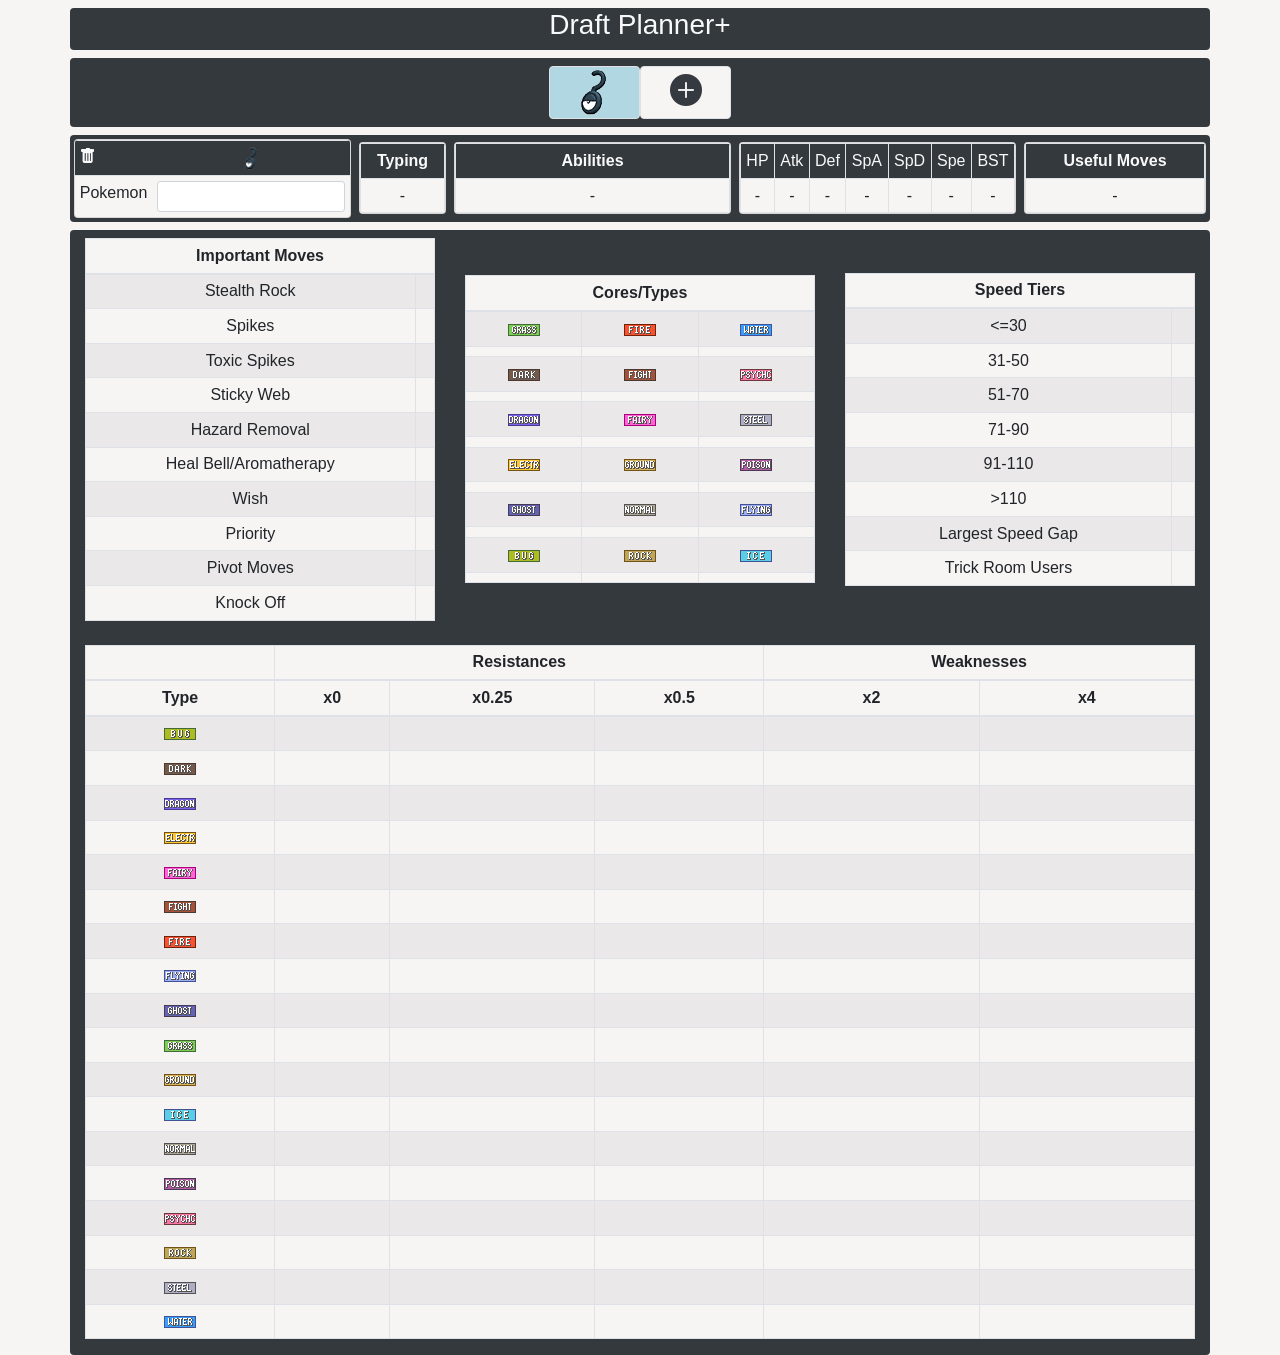
==== index.html @ 12667fdb "reverting pokemon data for early gen 9" ====
<!DOCTYPE html>

<html lang="en">
    <head>
        <meta charset="UTF-8">
        <meta http-equiv="X-UA-Compatible" content="IE=edge">
        <meta name="viewport" content="width=device-width, initial-scale=1.0">
        <title>Draft Planner</title>
        <!-- Bootstrap CSS-->
        <link rel="stylesheet" href="https://cdn.jsdelivr.net/npm/bootstrap@4.6.0/dist/css/bootstrap.min.css" integrity="sha384-B0vP5xmATw1+K9KRQjQERJvTumQW0nPEzvF6L/Z6nronJ3oUOFUFpCjEUQouq2+l" crossorigin="anonymous">
        <link rel="stylesheet" href="https://cdn.jsdelivr.net/npm/bootstrap-icons@1.4.0/font/bootstrap-icons.css">
        <!-- Site CSS-->
        <!--link href="//db.onlinewebfonts.com/c/63984ad88beb718f38c1d880532ae1db?family=UniSansRegular" rel="stylesheet" type="text/css"/-->
        <!--link rel="stylesheet" type="text/css" href="static/css/base.css"-->
        <link rel="stylesheet" type="text/css" href="static/css/base.css">
        <!-- Font Awesome-->
        <script src="https://kit.fontawesome.com/ded240351e.js" crossorigin="anonymous" type="706f2e519d110e00bcf214ad-text/javascript"></script>

    </head>
    <body>


<!--nav class="navbar navbar-expand-sm navbar-dark bg-darkcolor">
    <a class="navbar-brand" href="/"><img src="static/images/pdllogo.png" class="mediumimage" alt=""></a>
    <button class="navbar-toggler" type="button" data-toggle="collapse" data-target="#navbarSupportedContent"
        aria-controls="navbarSupportedContent" aria-expanded="false" aria-label="Toggle navigation">
        <span class="navbar-toggler-icon"></span>
    </button>
</nav-->
<div class="container">



<div class="row align-items-center bg-darkcolor text-light rounded mt-2">
    <div class="col-md-4 d-flex justify-content-start"></div>
    <div class="col-md-4">
        <h3 class="d-flex justify-content-center">Draft Planner+</h2>
    </div>
    <div class="col-md-4 d-flex justify-content-end">
        <!--a class="nav-link dropdown-toggle text-light" href="" data-toggle="dropdown"
                aria-haspopup="true" aria-expanded="false">
            <i class="bi-gear-fill" style="font-size: 2rem;"></i>
        </a-->
        <div class="dropdown-menu dropdown-menu-right text-center bg-lightcolor w-100">
            <div class="font-weight-bold">Current Draft Name</div>
            <div><input class="form text-center" id="draftname" type="text" value="Untitled"></div>
            <div class="dropdown-divider"></div>
            <div class="font-weight-bold">Generation</div>
            <div>
                <select id="generation">
                    <option selected value="gen9">Gen 9</option>
                    <option value="gen8">Gen 8</option>
                    <option value="gen7">Gen 7</option>
                    <option value="gen6">Gen 6</option>
                    <option value="gen5">Gen 5</option>
                    <option value="gen4">Gen 4</option>
                    <option value="gen3">Gen 3</option>
                    <option value="gen2">Gen 2</option>
                    <option value="gen1">Gen 1</option>
                </select>
            </div>
            <div class="dropdown-divider"></div>
            <div class="font-weight-bold">Associated League</div>
            <div class="d-none">
                <select id="associatedleague">
                    <option value="None">None Selected</option>
                </select>
            </div>
            <div class="dropdown-divider"></div>
            <div class="font-weight-bold">Loaded Draft</div>
            <div>
                <select id="draftselect">
                    <option value="None">None Selected</option>

                </select>
            </div>
            <div class="dropdown-divider"></div>
            <div id="deletebutton" class="btn btn-danger">Delete Current Draft</div>
        </div>
    </div>
</div>
<div class="row align-items-center bg-darkcolor text-light rounded mt-2">
    <div class="col-12">
        <div id="teamlist" class="row m-2 justify-content-center">
            <div class='col-md-1 bg-lightcolor activemon border text-center rounded team_mon nomonselected'>
                <img class="mediumimage" src='static/images/defaultsprite.png'>
                <div class="top_mon_name d-none"></div>
            </div>
            <div id="addmon" class='col-md-1 border text-center bg-lightcolor text-dark rounded'>
                <i class="bi-plus-circle-fill" style="font-size: 2rem;"></i>
            </div>
        </div>
    </div>
</div>
<div class="row align-items-center bg-darkcolor text-light rounded mt-2">
    <div class="col-md-3 p-1">
        <div class="card table-responsive bg-lightcolor text-dark text-center text-nowrap overflow-auto">
            <table class="table table-sm p-0 m-0 text-center">
                <tr class="bg-darkcolor text-light">
                    <th class="text-left"><i id="deleteactivemon" class="bi-trash-fill" style="font-size: 1rem;"></i></th>
                    <th><img id="tableimg" class="smallimage mx-2" src='static/images/defaultsprite.png'></th>
                </tr>
                <tr>
                    <td>Pokemon</td>
                    <td><input class="form-control form-control-sm" id="moninput" type="text"></td>
                </tr>
            </table>
        </div>
    </div>
    <div class="col-md-1 p-1">
        <div class="card table-responsive bg-lightcolor text-dark text-center text-nowrap overflow-auto">
            <table class="table table-sm table-bordered p-0 m-0 text-center">
                <tr class="bg-darkcolor text-light">
                    <th colspan="1">Typing</th>
                </tr>
                <tr>
                    <td id="typingbox">-</td>
                </tr>
            </table>
        </div>
    </div>
    <div class="col-md-3 p-1">
        <div class="card table-responsive bg-lightcolor text-dark text-center text-nowrap overflow-auto">
            <table class="table table-sm table-bordered p-0 m-0 text-center">
                <tr class="bg-darkcolor text-light">
                    <th colspan="1">Abilities</th>
                </tr>
                <tr>
                    <td id="abilitybox">-</td>
                </tr>
            </table>
        </div>
    </div>
    <div class="col-md-3 p-1">
        <div class="card table-responsive bg-lightcolor text-dark text-center text-nowrap overflow-auto">
            <table class="table table-sm table-bordered p-0 m-0 text-center">
                <tr class="bg-darkcolor text-light">
                    <td>HP</td>
                    <td>Atk</td>
                    <td>Def</td>
                    <td>SpA</td>
                    <td>SpD</td>
                    <td>Spe</td>
                    <td>BST</td>
                </tr>
                <tr id="statbox">
                    <td>-</td>
                    <td>-</td>
                    <td>-</td>
                    <td>-</td>
                    <td>-</td>
                    <td>-</td>
                    <td>-</td>
                </tr>
            </table>
        </div>
    </div>
    <div class="col-md-2 p-1">
        <div class="card table-responsive bg-lightcolor text-dark text-center text-nowrap overflow-auto">
            <table class="table table-sm table-bordered p-0 m-0 text-center">
                <tr class="bg-darkcolor text-light">
                    <th colspan="1">Useful Moves</th>
                </tr>
                <tr>
                    <td id="movesbox">-</td>
                </tr>
            </table>
        </div>
    </div>
    <div class="filterbox col-1 px-1 pb-2 d-none" id="filterlabel">Filters:</div>
    <div class="filterbox col-11 px-1 pb-2 d-none">
        <div id="filters" class="d-flex"></div>
    </div>
    <div class="col-12 border px-1 pb-2 d-none" id="searchlist"></div>
</div>
<div class="row align-items-center bg-darkcolor text-light rounded mt-2 d-none">
    <div class="col-12">
        <div class="bg-lightcolor text-center text-dark rounded my-2">
            <h2>Draft Score: <span id="draftscore">0</span>/100</h2>
            <div><button id="showcriteria" class="btn btn-sm btn-primary">Show Criteria</button></div>
            <div id="criteriatable" class="d-none">
                <table class="table table-sm table-bordered table-striped p-0 m-0 text-center">
                    <tr class="bg-darkcolor text-light">
                        <th colspan="2">Draft Scoring Criteria</th>
                    </tr>
                    <tr class="bg-darkcolor text-light">
                        <th>Criteria</th>
                        <th>Points</th>
                    </tr>
                    <tr class="bg-darkcolor text-light">
                        <th colspan="2">Type Cores</th>
                    </tr>
                    <tr>
                        <td>Fire-Grass-Water Core</td>
                        <td>2 points per type+2 points for complete core</td>
                    </tr>
                    <tr>
                        <td>Dark-Fighting-Psychic Core</td>
                        <td>2 points per type+2 points for complete core</td>
                    </tr>
                    <tr>
                        <td>Dragon-Fairy-Steel Core</td>
                        <td>2 points per type+2 points for complete core</td>
                    </tr>
                    <tr>
                        <td>Electric-Ground-Poison Core</td>
                        <td>2 points per type+1 point for complete core</td>
                    </tr>
                    <tr>
                        <td>Ghost Type</td>
                        <td>2</td>
                    </tr>
                    <tr class="bg-darkcolor text-light">
                        <th colspan="2">Speed Tiers</th>
                    </tr>
                    <tr>
                        <td>>=1 Pokemon w/ Base Speed &lt;=30</td>
                        <td>2</td>
                    </tr>
                    <tr>
                        <td>>=1 Pokemon w/ Base Speed 31-50</td>
                        <td>2</td>
                    </tr>
                    <tr>
                        <td>>=1 Pokemon w/ Base Speed 51-70</td>
                        <td>2</td>
                    </tr>
                    <tr>
                        <td>>=1 Pokemon w/ Base Speed 71-90</td>
                        <td>2</td>
                    </tr>
                    <tr>
                        <td>>=1 Pokemon w/ Base Speed 91-110</td>
                        <td>2</td>
                    </tr>
                    <tr>
                        <td>>=1 Pokemon w/ Base Speed >110</td>
                        <td>3</td>
                    </tr>
                    <tr>
                        <td>Largest Speed Gap &lt;=20</td>
                        <td>3</td>
                    </tr>
                    <tr class="bg-darkcolor text-light">
                        <th colspan="2">Important Moves</th>
                    </tr>
                    <tr>
                        <td>>=1 Pokemon w/ Stealth Rocks</td>
                        <td>2 per Pokemon (4 points max) </td>
                    </tr>
                    <tr>
                        <td>>=1 Pokemon w/ Spikes or Toxic Spikes or Sticky Web</td>
                        <td>2</td>
                    </tr>
                    <tr>
                        <td>>=1 Pokemon w/ Hazard Control</td>
                        <td>2 per Pokemon (4 points max) </td>
                    </tr>
                    <tr>
                        <td>>=1 Pokemon w/ Heal Bell or Aromatherapy</td>
                        <td>2</td>
                    </tr>
                    <tr>
                        <td>>=1 Pokemon w/ Wish</td>
                        <td>2</td>
                    </tr>
                    <tr>
                        <td>>=3 Pokemon w/ Priority</td>
                        <td>1</td>
                    </tr>
                    <tr class="bg-darkcolor text-light">
                        <th colspan="2">Resistances</th>
                    </tr>
                    <tr>
                        <td>>=2 Pokemon w/ Resistance to Attacking Type</td>
                        <td>1 point per type</td>
                    </tr>
                    <tr class="bg-darkcolor text-light">
                        <th colspan="2">Resistances-Weaknesses</th>
                    </tr>
                    <tr>
                        <td>(# of Pokemon w/ Resistance)-(# of Pokemon w/ Weakness) to Attacking Type>=0</td>
                        <td>1 point per type</td>
                    </tr>
                </table>
            </div>
        </div>
    </div>
</div>
<div id="teaminfo" class="row align-items-center bg-darkcolor text-light rounded mt-2 teaminfo">
    <div class="col-4">
        <table class="table table-sm table-striped table-bordered bg-lightcolor mt-2 text-center">
            <thead>
                <tr>
                    <th colspan="2">Important Moves</th>
                </tr>
            </thead>
            <tbody>
                <tr>
                    <td>Stealth Rock</td>
                    <td class="teamdata move-stealthrock"></td>
                </tr>
                <tr>
                    <td>Spikes</td>
                    <td class="teamdata move-spikes"></td>
                </tr>
                <tr>
                    <td>Toxic Spikes</td>
                    <td class="teamdata move-toxicspikes"></td>
                </tr>
                <tr>
                    <td>Sticky Web</td>
                    <td class="teamdata move-stickyweb"></td>
                </tr>
                <tr>
                    <td>Hazard Removal</td>
                    <td class="teamdata move-rapidspin move-defog move-courtchange"></td>
                </tr>
                <tr>
                    <td>Heal Bell/Aromatherapy</td>
                    <td class="teamdata move-aromatherapy move-healbell"></td>
                </tr>
                <tr>
                    <td>Wish</td>
                    <td class="teamdata move-wish"></td>
                </tr>
                <tr>
                    <td>Priority</td>
                    <td class="teamdata move-watershuriken move-fakeout move-extremespeed move-firstimpression move-accelrock move-aquajet move-bulletpunch move-iceshard move-machpunch move-quickattack move-shadowsneak move-suckerpunch move-vacuumwave ability-prankster ability-triage ability-galewings" id="Priority"></td>
                </tr>
                <tr>
                    <td>Pivot Moves</td>
                    <td class="teamdata move-u-turn move-voltswitch move-flipturn move-partingshot" id="Priority"></td>
                </tr>
                <tr>
                    <td>Knock Off</td>
                    <td class="teamdata move-knockoff" id="Priority"></td>
                </tr>
                <!--tr>
                    <td>Screens</td>
                    <td class="teamdata move-reflect move-lightscreen move-auroraveil" id="Priority"></td>
                </tr-->
            </tbody>
        </table>
    </div>
    <div class="col-4">
        <table class="table table-sm table-striped table-bordered bg-lightcolor mt-2 text-center">
            <thead>
                <tr>
                    <th colspan="3">Cores/Types</th>
                </tr>
            </thead>
            <tbody>
                <tr>
                    <td><img src="static/images/type_images/Grass.png"></td>
                    <td><img src="static/images/type_images/Fire.png"></td>
                    <td><img src="static/images/type_images/Water.png"></td>
                </tr>
                <tr>
                    <td class="teamdata type-grass"></td>
                    <td class="teamdata type-fire"></td>
                    <td class="teamdata type-water"></td>
                </tr>
                <tr>
                    <td><img src="static/images/type_images/Dark.png"></td>
                    <td><img src="static/images/type_images/Fighting.png"></td>
                    <td><img src="static/images/type_images/Psychic.png"></td>
                </tr>
                <tr>
                    <td class="teamdata type-dark"></td>
                    <td class="teamdata type-fighting"></td>
                    <td class="teamdata type-psychic"></td>
                </tr>
                <tr>
                    <td><img src="static/images/type_images/Dragon.png"></td>
                    <td><img src="static/images/type_images/Fairy.png"></td>
                    <td><img src="static/images/type_images/Steel.png"></td>
                </tr>
                <tr>
                    <td class="teamdata type-dragon"></td>
                    <td class="teamdata type-fairy"></td>
                    <td class="teamdata type-steel"></td>
                </tr>
                <tr>
                    <td><img src="static/images/type_images/Electric.png"></td>
                    <td><img src="static/images/type_images/Ground.png"></td>
                    <td><img src="static/images/type_images/Poison.png"></td>
                </tr>
                <tr>
                    <td class="teamdata type-electric"></td>
                    <td class="teamdata type-ground"></td>
                    <td class="teamdata type-poison"></td>
                </tr>
                <tr>
                    <!--td colspan="3"><img src="static/images/type_images/Ghost.png"></td-->
                    <td><img src="static/images/type_images/Ghost.png"></td>
                    <td><img src="static/images/type_images/Normal.png"></td>
                    <td><img src="static/images/type_images/Flying.png"></td>
                </tr>
                <tr>
                    <!--td class="teamdata type-ghost" colspan="3"></td-->
                    <td class="teamdata type-ghost"></td>
                    <td class="teamdata type-normal"></td>
                    <td class="teamdata type-flying"></td>
                </tr>
                <tr>
                    <td><img src="static/images/type_images/Bug.png"></td>
                    <td><img src="static/images/type_images/Rock.png"></td>
                    <td><img src="static/images/type_images/Ice.png"></td>
                </tr>
                <tr>
                    <td class="teamdata type-bug"></td>
                    <td class="teamdata type-rock"></td>
                    <td class="teamdata type-ice"></td>
                </tr>
            </tbody>
        </table>
    </div>
    <div class="col-4">
        <table class="table table-sm table-striped table-bordered bg-lightcolor mt-2 text-center">
            <thead>
                <tr>
                    <th colspan="2">Speed Tiers</th>
                </tr>
            </thead>
            <tbody>
                <tr>
                    <td>&lt;=30</td>
                    <td id="speed30" class="teamdata"></td>
                </tr>
                <tr>
                    <td>31-50</td>
                    <td id="speed50" class="teamdata"></td>
                </tr>
                <tr>
                    <td>51-70</td>
                    <td id="speed70" class="teamdata"></td>
                </tr>
                <tr>
                    <td>71-90</td>
                    <td id="speed90" class="teamdata"></td>
                </tr>
                <tr>
                    <td>91-110</td>
                    <td id="speed110" class="teamdata"></td>
                </tr>
                <tr>
                    <td>>110</td>
                    <td id="speedfast" class="teamdata"></td>
                </tr>
                <tr>
                    <td>Largest Speed Gap</td>
                    <td class="teamdata" id="speedgap"></td>
                </tr>
                <tr>
                    <td>Trick Room Users</td>
                    <td class="teamdata move-trickroom" id="Priority"></td>
                </tr>
            </tbody>
        </table>
    </div>
    <div class="col-12">
        <table class="table table-sm table-striped table-bordered bg-lightcolor mt-2 text-center">
            <thead>
                <tr>
                    <th></th>
                    <th colspan="3">Resistances</th>
                    <th colspan="2">Weaknesses</th>
                </tr>
                <tr>
                    <th>Type</th>
                    <th>x0</th>
                    <th>x0.25</th>
                    <th>x0.5</th>
                    <th>x2</th>
                    <th>x4</th>
                </tr>
            </thead>
            <tbody>

                <tr>
                    <td>

                        <img src="static/images/type_images/Bug.png">

                    </td>
                    <td class="teamdata bug3"></td>
                    <td class="teamdata bug2"></td>
                    <td class="teamdata bug1"></td>
                    <td class="teamdata bug-1"></td>
                    <td class="teamdata bug-2"></td>
                </tr>

                <tr>
                    <td>

                        <img src="static/images/type_images/Dark.png">

                    </td>
                    <td class="teamdata dark3"></td>
                    <td class="teamdata dark2"></td>
                    <td class="teamdata dark1"></td>
                    <td class="teamdata dark-1"></td>
                    <td class="teamdata dark-2"></td>
                </tr>

                <tr>
                    <td>

                        <img src="static/images/type_images/Dragon.png">

                    </td>
                    <td class="teamdata dragon3"></td>
                    <td class="teamdata dragon2"></td>
                    <td class="teamdata dragon1"></td>
                    <td class="teamdata dragon-1"></td>
                    <td class="teamdata dragon-2"></td>
                </tr>

                <tr>
                    <td>

                        <img src="static/images/type_images/Electric.png">

                    </td>
                    <td class="teamdata electric3"></td>
                    <td class="teamdata electric2"></td>
                    <td class="teamdata electric1"></td>
                    <td class="teamdata electric-1"></td>
                    <td class="teamdata electric-2"></td>
                </tr>

                <tr>
                    <td>

                        <img src="static/images/type_images/Fairy.png">

                    </td>
                    <td class="teamdata fairy3"></td>
                    <td class="teamdata fairy2"></td>
                    <td class="teamdata fairy1"></td>
                    <td class="teamdata fairy-1"></td>
                    <td class="teamdata fairy-2"></td>
                </tr>

                <tr>
                    <td>

                        <img src="static/images/type_images/Fighting.png">

                    </td>
                    <td class="teamdata fighting3"></td>
                    <td class="teamdata fighting2"></td>
                    <td class="teamdata fighting1"></td>
                    <td class="teamdata fighting-1"></td>
                    <td class="teamdata fighting-2"></td>
                </tr>

                <tr>
                    <td>

                        <img src="static/images/type_images/Fire.png">

                    </td>
                    <td class="teamdata fire3"></td>
                    <td class="teamdata fire2"></td>
                    <td class="teamdata fire1"></td>
                    <td class="teamdata fire-1"></td>
                    <td class="teamdata fire-2"></td>
                </tr>

                <tr>
                    <td>

                        <img src="static/images/type_images/Flying.png">

                    </td>
                    <td class="teamdata flying3"></td>
                    <td class="teamdata flying2"></td>
                    <td class="teamdata flying1"></td>
                    <td class="teamdata flying-1"></td>
                    <td class="teamdata flying-2"></td>
                </tr>

                <tr>
                    <td>

                        <img src="static/images/type_images/Ghost.png">

                    </td>
                    <td class="teamdata ghost3"></td>
                    <td class="teamdata ghost2"></td>
                    <td class="teamdata ghost1"></td>
                    <td class="teamdata ghost-1"></td>
                    <td class="teamdata ghost-2"></td>
                </tr>

                <tr>
                    <td>

                        <img src="static/images/type_images/Grass.png">

                    </td>
                    <td class="teamdata grass3"></td>
                    <td class="teamdata grass2"></td>
                    <td class="teamdata grass1"></td>
                    <td class="teamdata grass-1"></td>
                    <td class="teamdata grass-2"></td>
                </tr>

                <tr>
                    <td>

                        <img src="static/images/type_images/Ground.png">

                    </td>
                    <td class="teamdata ground3"></td>
                    <td class="teamdata ground2"></td>
                    <td class="teamdata ground1"></td>
                    <td class="teamdata ground-1"></td>
                    <td class="teamdata ground-2"></td>
                </tr>

                <tr>
                    <td>

                        <img src="static/images/type_images/Ice.png">

                    </td>
                    <td class="teamdata ice3"></td>
                    <td class="teamdata ice2"></td>
                    <td class="teamdata ice1"></td>
                    <td class="teamdata ice-1"></td>
                    <td class="teamdata ice-2"></td>
                </tr>

                <tr>
                    <td>

                        <img src="static/images/type_images/Normal.png">

                    </td>
                    <td class="teamdata normal3"></td>
                    <td class="teamdata normal2"></td>
                    <td class="teamdata normal1"></td>
                    <td class="teamdata normal-1"></td>
                    <td class="teamdata normal-2"></td>
                </tr>

                <tr>
                    <td>

                        <img src="static/images/type_images/Poison.png">

                    </td>
                    <td class="teamdata poison3"></td>
                    <td class="teamdata poison2"></td>
                    <td class="teamdata poison1"></td>
                    <td class="teamdata poison-1"></td>
                    <td class="teamdata poison-2"></td>
                </tr>

                <tr>
                    <td>

                        <img src="static/images/type_images/Psychic.png">

                    </td>
                    <td class="teamdata psychic3"></td>
                    <td class="teamdata psychic2"></td>
                    <td class="teamdata psychic1"></td>
                    <td class="teamdata psychic-1"></td>
                    <td class="teamdata psychic-2"></td>
                </tr>

                <tr>
                    <td>

                        <img src="static/images/type_images/Rock.png">

                    </td>
                    <td class="teamdata rock3"></td>
                    <td class="teamdata rock2"></td>
                    <td class="teamdata rock1"></td>
                    <td class="teamdata rock-1"></td>
                    <td class="teamdata rock-2"></td>
                </tr>

                <tr>
                    <td>

                        <img src="static/images/type_images/Steel.png">

                    </td>
                    <td class="teamdata steel3"></td>
                    <td class="teamdata steel2"></td>
                    <td class="teamdata steel1"></td>
                    <td class="teamdata steel-1"></td>
                    <td class="teamdata steel-2"></td>
                </tr>

                <tr>
                    <td>

                        <img src="static/images/type_images/Water.png">

                    </td>
                    <td class="teamdata water3"></td>
                    <td class="teamdata water2"></td>
                    <td class="teamdata water1"></td>
                    <td class="teamdata water-1"></td>
                    <td class="teamdata water-2"></td>
                </tr>

            </tbody>
        </table>
    </div>
</div>
<div class="row d-none">
    <div class='col-md-1 bg-lightcolor border text-center rounded addedmon_template nomonselected'>
        <img class="mediumimage" src='static/images/defaultsprite.png'>
        <div class="top_mon_name d-none"></div>
    </div>
</div>

</div>
        <!-- Bootstrap JS-->
        <!-- <script src="https://code.jquery.com/jquery-3.5.1.slim.min.js" integrity="sha384-DfXdz2htPH0lsSSs5nCTpuj/zy4C+OGpamoFVy38MVBnE+IbbVYUew+OrCXaRkfj" crossorigin="anonymous"></script> -->
        <script src="https://code.jquery.com/jquery-3.6.0.js" integrity="sha256-H+K7U5CnXl1h5ywQfKtSj8PCmoN9aaq30gDh27Xc0jk=" crossorigin="anonymous" type="text/javascript"></script>
        <link rel="stylesheet" href="https://ajax.googleapis.com/ajax/libs/jqueryui/1.12.1/themes/smoothness/jquery-ui.css">
        <script src="https://ajax.googleapis.com/ajax/libs/jqueryui/1.12.1/jquery-ui.min.js" type="706f2e519d110e00bcf214ad-text/javascript"></script>
        <script src="https://cdn.jsdelivr.net/npm/bootstrap@4.6.0/dist/js/bootstrap.bundle.min.js" integrity="sha384-Piv4xVNRyMGpqkS2by6br4gNJ7DXjqk09RmUpJ8jgGtD7zP9yug3goQfGII0yAns" crossorigin="anonymous" type="706f2e519d110e00bcf214ad-text/javascript"></script>
        <script src="https://cdn.jsdelivr.net/npm/select2@4.0.13/dist/js/select2.min.js" type="706f2e519d110e00bcf214ad-text/javascript"></script>
        <link href="https://cdn.jsdelivr.net/npm/select2@4.0.13/dist/css/select2.min.css" rel="stylesheet" />

<script src="static/scripts/draftplanner.js" type="text/javascript"></script>

    <!--script src="/cdn-cgi/scripts/7d0fa10a/cloudflare-static/rocket-loader.min.js" data-cf-settings="706f2e519d110e00bcf214ad-|49" defer=""></script-->
</body>
    <footer>

    </footer>
</html>
---- static/css/base.css ----
@import url("https://cdn.jsdelivr.net/npm/bootstrap-icons@1.4.0/font/bootstrap-icons.css");

body{
    background-color: rgb(247, 244, 244);
}

.navbarpfp{
    max-width:40px;
    max-height:40px;
}

.bg-darkcolor{
    background-color: rgb(52, 57, 61);
}

.bg-intermediatecolor{
    background-color: rgb(112, 111, 111);
}

.bg-lightcolor{
    background-color: rgb(247, 244, 244);
}

.bg-pink{
    background-color:rgb(173, 51, 108);
}

.bg-purple{
    background-color:rgb(85, 47, 85);
}

.bg-orange{
    background-color:rgb(219, 135, 67);
}

.bg-lightgreen{
    background-color:rgb(207, 247, 213);
}

.bg-lightred{
    background-color:rgb(247, 215, 207);
}

.bg-discord{
    background-color:rgb(116, 136, 222);
    font-family: "Arial";
}

.text-small{
    font-size: 10px;
}

.text-medium{
    font-size: 14px;
}

.largeimage{
    max-width:200px;
    max-height:200px;
}

.headerimage{
    max-width:150px;
    max-height:150px;
}

.mediumimage{
    max-width:75px;
    max-height:75px;
}

.smallimage{
    max-width:25px;
    max-height:25px;
}

.activemon{
    background-color: rgb(177, 216, 226);
}

.cell-barchart {
    width: 100%;
}

.barchart-0 {
    width: 0%;
    height: .75rem;
    border-radius: 4px;
    border: 1px solid #737373;
    border-color: rgba(0,0,0,0.15);
}

.barchart-1 {
    width: 1%;
    height: .75rem;
    border-radius: 4px;
    border: 1px solid #737373;
    border-color: rgba(0,0,0,0.15);
}
.barchart-2 {
    width: 2%;
    height: .75rem;
    border-radius: 4px;
    border: 1px solid #737373;
    border-color: rgba(0,0,0,0.15);
}

.barchart-3 {
    width: 3%;
    height: .75rem;
    border-radius: 4px;

    border: 1px solid #737373;
    border-color: rgba(0,0,0,0.15);
}

.barchart-4 {
    width: 4%;
    height: .75rem;
    border-radius: 4px;

    border: 1px solid #737373;
    border-color: rgba(0,0,0,0.15);
}

.barchart-5 {
    width: 5%;
    height: .75rem;
    border-radius: 4px;

    border: 1px solid #737373;
    border-color: rgba(0,0,0,0.15);
}

.barchart-6 {
    width: 6%;
    height: .75rem;
    border-radius: 4px;

    border: 1px solid #737373;
    border-color: rgba(0,0,0,0.15);
}

.barchart-7 {
    width: 7%;
    height: .75rem;
    border-radius: 4px;

    border: 1px solid #737373;
    border-color: rgba(0,0,0,0.15);
}

.barchart-8 {
    width: 8%;
    height: .75rem;
    border-radius: 4px;

    border: 1px solid #737373;
    border-color: rgba(0,0,0,0.15);
}

.barchart-9 {
    width: 9%;
    height: .75rem;
    border-radius: 4px;

    border: 1px solid #737373;
    border-color: rgba(0,0,0,0.15);
}

.barchart-10 {
    width: 10%;
    height: .75rem;
    border-radius: 4px;

    border: 1px solid #737373;
    border-color: rgba(0,0,0,0.15);
}

.barchart-11 {
    width: 11%;
    height: .75rem;
    border-radius: 4px;

    border: 1px solid #737373;
    border-color: rgba(0,0,0,0.15);
}
.barchart-12 {
    width: 12%;
    height: .75rem;
    border-radius: 4px;

    border: 1px solid #737373;
    border-color: rgba(0,0,0,0.15);
}

.barchart-13 {
    width: 13%;
    height: .75rem;
    border-radius: 4px;

    border: 1px solid #737373;
    border-color: rgba(0,0,0,0.15);
}

.barchart-14 {
    width: 14%;
    height: .75rem;
    border-radius: 4px;

    border: 1px solid #737373;
    border-color: rgba(0,0,0,0.15);
}

.barchart-15 {
    width: 15%;
    height: .75rem;
    border-radius: 4px;

    border: 1px solid #737373;
    border-color: rgba(0,0,0,0.15);
}

.barchart-16 {
    width: 16%;
    height: .75rem;
    border-radius: 4px;

    border: 1px solid #737373;
    border-color: rgba(0,0,0,0.15);
}

.barchart-17 {
    width: 17%;
    height: .75rem;
    border-radius: 4px;

    border: 1px solid #737373;
    border-color: rgba(0,0,0,0.15);
}

.barchart-18 {
    width: 18%;
    height: .75rem;
    border-radius: 4px;

    border: 1px solid #737373;
    border-color: rgba(0,0,0,0.15);
}

.barchart-19 {
    width: 19%;
    height: .75rem;
    border-radius: 4px;

    border: 1px solid #737373;
    border-color: rgba(0,0,0,0.15);
}

.barchart-20 {
    width: 20%;
    height: .75rem;
    border-radius: 4px;

    border: 1px solid #737373;
    border-color: rgba(0,0,0,0.15);
}

.barchart-21 {
    width: 21%;
    height: .75rem;
    border-radius: 4px;

    border: 1px solid #737373;
    border-color: rgba(0,0,0,0.15);
}
.barchart-22 {
    width: 22%;
    height: .75rem;
    border-radius: 4px;

    border: 1px solid #737373;
    border-color: rgba(0,0,0,0.15);
}

.barchart-23 {
    width: 23%;
    height: .75rem;
    border-radius: 4px;

    border: 1px solid #737373;
    border-color: rgba(0,0,0,0.15);
}

.barchart-24 {
    width: 24%;
    height: .75rem;
    border-radius: 4px;

    border: 1px solid #737373;
    border-color: rgba(0,0,0,0.15);
}

.barchart-25 {
    width: 25%;
    height: .75rem;
    border-radius: 4px;

    border: 1px solid #737373;
    border-color: rgba(0,0,0,0.15);
}

.barchart-26 {
    width: 26%;
    height: .75rem;
    border-radius: 4px;

    border: 1px solid #737373;
    border-color: rgba(0,0,0,0.15);
}

.barchart-27 {
    width: 27%;
    height: .75rem;
    border-radius: 4px;

    border: 1px solid #737373;
    border-color: rgba(0,0,0,0.15);
}

.barchart-28 {
    width: 28%;
    height: .75rem;
    border-radius: 4px;

    border: 1px solid #737373;
    border-color: rgba(0,0,0,0.15);
}

.barchart-29 {
    width: 29%;
    height: .75rem;
    border-radius: 4px;

    border: 1px solid #737373;
    border-color: rgba(0,0,0,0.15);
}

.barchart-30 {
    width: 30%;
    height: .75rem;
    border-radius: 4px;

    border: 1px solid #737373;
    border-color: rgba(0,0,0,0.15);
}

.barchart-31 {
    width: 31%;
    height: .75rem;
    border-radius: 4px;

    border: 1px solid #737373;
    border-color: rgba(0,0,0,0.15);
}
.barchart-32 {
    width: 32%;
    height: .75rem;
    border-radius: 4px;

    border: 1px solid #737373;
    border-color: rgba(0,0,0,0.15);
}

.barchart-33 {
    width: 33%;
    height: .75rem;
    border-radius: 4px;

    border: 1px solid #737373;
    border-color: rgba(0,0,0,0.15);
}

.barchart-34 {
    width: 34%;
    height: .75rem;
    border-radius: 4px;

    border: 1px solid #737373;
    border-color: rgba(0,0,0,0.15);
}

.barchart-35 {
    width: 35%;
    height: .75rem;
    border-radius: 4px;

    border: 1px solid #737373;
    border-color: rgba(0,0,0,0.15);
}

.barchart-36 {
    width: 36%;
    height: .75rem;
    border-radius: 4px;

    border: 1px solid #737373;
    border-color: rgba(0,0,0,0.15);
}

.barchart-37 {
    width: 37%;
    height: .75rem;
    border-radius: 4px;

    border: 1px solid #737373;
    border-color: rgba(0,0,0,0.15);
}

.barchart-38 {
    width: 38%;
    height: .75rem;
    border-radius: 4px;

    border: 1px solid #737373;
    border-color: rgba(0,0,0,0.15);
}

.barchart-39 {
    width: 39%;
    height: .75rem;
    border-radius: 4px;

    border: 1px solid #737373;
    border-color: rgba(0,0,0,0.15);
}

.barchart-40 {
    width: 40%;
    height: .75rem;
    border-radius: 4px;

    border: 1px solid #737373;
    border-color: rgba(0,0,0,0.15);
}

.barchart-41 {
    width: 41%;
    height: .75rem;
    border-radius: 4px;

    border: 1px solid #737373;
    border-color: rgba(0,0,0,0.15);
}
.barchart-42 {
    width: 42%;
    height: .75rem;
    border-radius: 4px;

    border: 1px solid #737373;
    border-color: rgba(0,0,0,0.15);
}

.barchart-43 {
    width: 43%;
    height: .75rem;
    border-radius: 4px;

    border: 1px solid #737373;
    border-color: rgba(0,0,0,0.15);
}

.barchart-44 {
    width: 44%;
    height: .75rem;
    border-radius: 4px;

    border: 1px solid #737373;
    border-color: rgba(0,0,0,0.15);
}

.barchart-45 {
    width: 45%;
    height: .75rem;
    border-radius: 4px;

    border: 1px solid #737373;
    border-color: rgba(0,0,0,0.15);
}

.barchart-46 {
    width: 46%;
    height: .75rem;
    border-radius: 4px;

    border: 1px solid #737373;
    border-color: rgba(0,0,0,0.15);
}

.barchart-47 {
    width: 47%;
    height: .75rem;
    border-radius: 4px;

    border: 1px solid #737373;
    border-color: rgba(0,0,0,0.15);
}

.barchart-48 {
    width: 48%;
    height: .75rem;
    border-radius: 4px;

    border: 1px solid #737373;
    border-color: rgba(0,0,0,0.15);
}

.barchart-49 {
    width: 49%;
    height: .75rem;
    border-radius: 4px;

    border: 1px solid #737373;
    border-color: rgba(0,0,0,0.15);
}

.barchart-50 {
    width: 50%;
    height: .75rem;
    border-radius: 4px;

    border: 1px solid #737373;
    border-color: rgba(0,0,0,0.15);
}

.barchart-51 {
    width: 51%;
    height: .75rem;
    border-radius: 4px;

    border: 1px solid #737373;
    border-color: rgba(0,0,0,0.15);
}
.barchart-52 {
    width: 52%;
    height: .75rem;
    border-radius: 4px;

    border: 1px solid #737373;
    border-color: rgba(0,0,0,0.15);
}

.barchart-53 {
    width: 53%;
    height: .75rem;
    border-radius: 4px;

    border: 1px solid #737373;
    border-color: rgba(0,0,0,0.15);
}

.barchart-54 {
    width: 54%;
    height: .75rem;
    border-radius: 4px;

    border: 1px solid #737373;
    border-color: rgba(0,0,0,0.15);
}

.barchart-55 {
    width: 55%;
    height: .75rem;
    border-radius: 4px;

    border: 1px solid #737373;
    border-color: rgba(0,0,0,0.15);
}

.barchart-56 {
    width: 56%;
    height: .75rem;
    border-radius: 4px;

    border: 1px solid #737373;
    border-color: rgba(0,0,0,0.15);
}

.barchart-57 {
    width: 57%;
    height: .75rem;
    border-radius: 4px;

    border: 1px solid #737373;
    border-color: rgba(0,0,0,0.15);
}

.barchart-58 {
    width: 58%;
    height: .75rem;
    border-radius: 4px;

    border: 1px solid #737373;
    border-color: rgba(0,0,0,0.15);
}

.barchart-59 {
    width: 59%;
    height: .75rem;
    border-radius: 4px;

    border: 1px solid #737373;
    border-color: rgba(0,0,0,0.15);
}

.barchart-60 {
    width: 60%;
    height: .75rem;
    border-radius: 4px;

    border: 1px solid #737373;
    border-color: rgba(0,0,0,0.15);
}

.barchart-61 {
    width: 61%;
    height: .75rem;
    border-radius: 4px;

    border: 1px solid #737373;
    border-color: rgba(0,0,0,0.15);
}
.barchart-62 {
    width: 62%;
    height: .75rem;
    border-radius: 4px;

    border: 1px solid #737373;
    border-color: rgba(0,0,0,0.15);
}

.barchart-63 {
    width: 63%;
    height: .75rem;
    border-radius: 4px;

    border: 1px solid #737373;
    border-color: rgba(0,0,0,0.15);
}

.barchart-64 {
    width: 64%;
    height: .75rem;
    border-radius: 4px;

    border: 1px solid #737373;
    border-color: rgba(0,0,0,0.15);
}

.barchart-65 {
    width: 65%;
    height: .75rem;
    border-radius: 4px;

    border: 1px solid #737373;
    border-color: rgba(0,0,0,0.15);
}

.barchart-66 {
    width: 66%;
    height: .75rem;
    border-radius: 4px;

    border: 1px solid #737373;
    border-color: rgba(0,0,0,0.15);
}

.barchart-67 {
    width: 67%;
    height: .75rem;
    border-radius: 4px;

    border: 1px solid #737373;
    border-color: rgba(0,0,0,0.15);
}

.barchart-68 {
    width: 68%;
    height: .75rem;
    border-radius: 4px;

    border: 1px solid #737373;
    border-color: rgba(0,0,0,0.15);
}

.barchart-69 {
    width: 69%;
    height: .75rem;
    border-radius: 4px;

    border: 1px solid #737373;
    border-color: rgba(0,0,0,0.15);
}

.barchart-70 {
    width: 70%;
    height: .75rem;
    border-radius: 4px;

    border: 1px solid #737373;
    border-color: rgba(0,0,0,0.15);
}

.barchart-71 {
    width: 71%;
    height: .75rem;
    border-radius: 4px;

    border: 1px solid #737373;
    border-color: rgba(0,0,0,0.15);
}
.barchart-72 {
    width: 72%;
    height: .75rem;
    border-radius: 4px;

    border: 1px solid #737373;
    border-color: rgba(0,0,0,0.15);
}

.barchart-73 {
    width: 73%;
    height: .75rem;
    border-radius: 4px;

    border: 1px solid #737373;
    border-color: rgba(0,0,0,0.15);
}

.barchart-74 {
    width: 74%;
    height: .75rem;
    border-radius: 4px;

    border: 1px solid #737373;
    border-color: rgba(0,0,0,0.15);
}

.barchart-75 {
    width: 75%;
    height: .75rem;
    border-radius: 4px;

    border: 1px solid #737373;
    border-color: rgba(0,0,0,0.15);
}

.barchart-76 {
    width: 76%;
    height: .75rem;
    border-radius: 4px;

    border: 1px solid #737373;
    border-color: rgba(0,0,0,0.15);
}

.barchart-77 {
    width: 77%;
    height: .75rem;
    border-radius: 4px;

    border: 1px solid #737373;
    border-color: rgba(0,0,0,0.15);
}

.barchart-78 {
    width: 78%;
    height: .75rem;
    border-radius: 4px;

    border: 1px solid #737373;
    border-color: rgba(0,0,0,0.15);
}

.barchart-79 {
    width: 79%;
    height: .75rem;
    border-radius: 4px;

    border: 1px solid #737373;
    border-color: rgba(0,0,0,0.15);
}

.barchart-80 {
    width: 80%;
    height: .75rem;
    border-radius: 4px;

    border: 1px solid #737373;
    border-color: rgba(0,0,0,0.15);
}

.barchart-81 {
    width: 82%;
    height: .75rem;
    border-radius: 4px;

    border: 1px solid #737373;
    border-color: rgba(0,0,0,0.15);
}
.barchart-82 {
    width: 82%;
    height: .75rem;
    border-radius: 4px;

    border: 1px solid #737373;
    border-color: rgba(0,0,0,0.15);
}

.barchart-83 {
    width: 83%;
    height: .75rem;
    border-radius: 4px;

    border: 1px solid #737373;
    border-color: rgba(0,0,0,0.15);
}

.barchart-84 {
    width: 84%;
    height: .75rem;
    border-radius: 4px;

    border: 1px solid #737373;
    border-color: rgba(0,0,0,0.15);
}

.barchart-85 {
    width: 85%;
    height: .75rem;
    border-radius: 4px;

    border: 1px solid #737373;
    border-color: rgba(0,0,0,0.15);
}

.barchart-86 {
    width: 86%;
    height: .75rem;
    border-radius: 4px;

    border: 1px solid #737373;
    border-color: rgba(0,0,0,0.15);
}

.barchart-87 {
    width: 87%;
    height: .75rem;
    border-radius: 4px;

    border: 1px solid #737373;
    border-color: rgba(0,0,0,0.15);
}

.barchart-88 {
    width: 88%;
    height: .75rem;
    border-radius: 4px;

    border: 1px solid #737373;
    border-color: rgba(0,0,0,0.15);
}

.barchart-89 {
    width: 89%;
    height: .75rem;
    border-radius: 4px;

    border: 1px solid #737373;
    border-color: rgba(0,0,0,0.15);
}

.barchart-90 {
    width: 90%;
    height: .75rem;
    border-radius: 4px;

    border: 1px solid #737373;
    border-color: rgba(0,0,0,0.15);
}

.barchart-91 {
    width: 91%;
    height: .75rem;
    border-radius: 4px;

    border: 1px solid #737373;
    border-color: rgba(0,0,0,0.15);
}
.barchart-92 {
    width: 92%;
    height: .75rem;
    border-radius: 4px;

    border: 1px solid #737373;
    border-color: rgba(0,0,0,0.15);
}

.barchart-93 {
    width: 93%;
    height: .75rem;
    border-radius: 4px;

    border: 1px solid #737373;
    border-color: rgba(0,0,0,0.15);
}

.barchart-94 {
    width: 94%;
    height: .75rem;
    border-radius: 4px;

    border: 1px solid #737373;
    border-color: rgba(0,0,0,0.15);
}

.barchart-95 {
    width: 95%;
    height: .75rem;
    border-radius: 4px;

    border: 1px solid #737373;
    border-color: rgba(0,0,0,0.15);
}

.barchart-96 {
    width: 96%;
    height: .75rem;
    border-radius: 4px;

    border: 1px solid #737373;
    border-color: rgba(0,0,0,0.15);
}

.barchart-97 {
    width: 97%;
    height: .75rem;
    border-radius: 4px;

    border: 1px solid #737373;
    border-color: rgba(0,0,0,0.15);
}

.barchart-98 {
    width: 98%;
    height: .75rem;
    border-radius: 4px;

    border: 1px solid #737373;
    border-color: rgba(0,0,0,0.15);
}

.barchart-99 {
    width: 99%;
    height: .75rem;
    border-radius: 4px;

    border: 1px solid #737373;
    border-color: rgba(0,0,0,0.15);
}

.barchart-100 {
    width: 100%;
    height: .75rem;
    border-radius: 4px;

    border: 1px solid #737373;
    border-color: rgba(0,0,0,0.15);
}
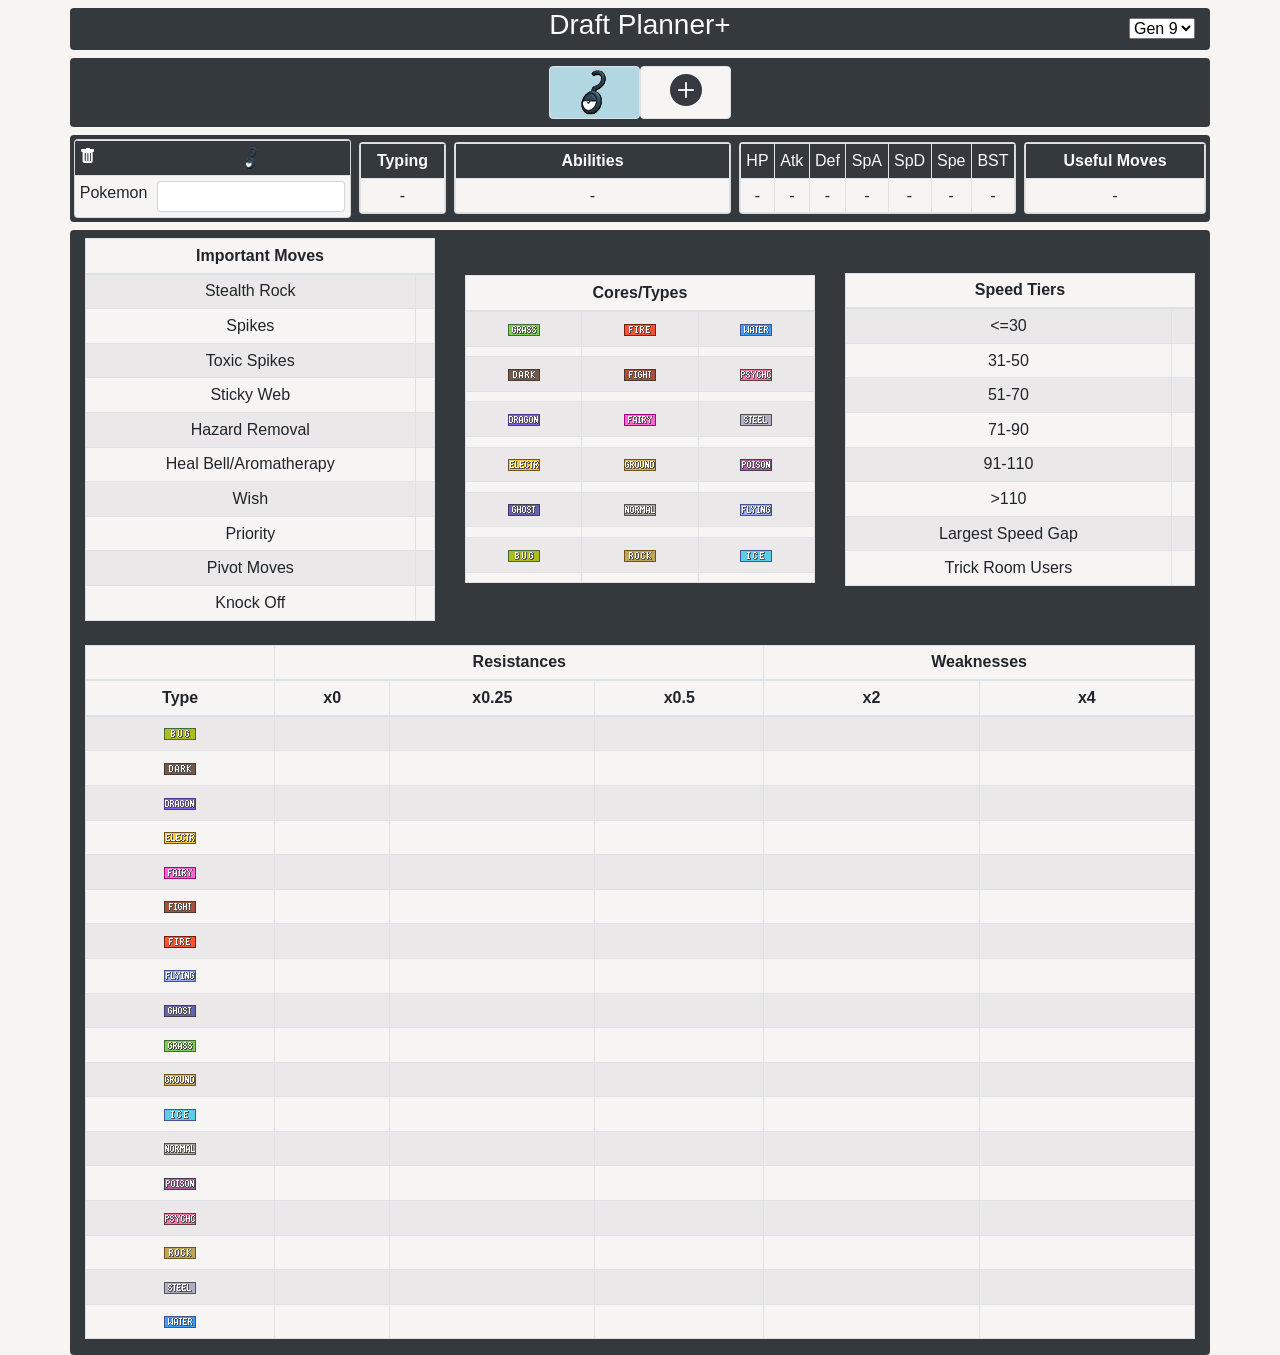
==== commit 4fa251b5: "Cleaned html/js and added gen selector" ====
--- a/index.html
+++ b/index.html
@@ -18,35 +18,14 @@
 
     </head>
     <body>
-
-
-<!--nav class="navbar navbar-expand-sm navbar-dark bg-darkcolor">
-    <a class="navbar-brand" href="/"><img src="static/images/pdllogo.png" class="mediumimage" alt=""></a>
-    <button class="navbar-toggler" type="button" data-toggle="collapse" data-target="#navbarSupportedContent"
-        aria-controls="navbarSupportedContent" aria-expanded="false" aria-label="Toggle navigation">
-        <span class="navbar-toggler-icon"></span>
-    </button>
-</nav-->
-<div class="container">
-
-
-
-<div class="row align-items-center bg-darkcolor text-light rounded mt-2">
-    <div class="col-md-4 d-flex justify-content-start"></div>
-    <div class="col-md-4">
-        <h3 class="d-flex justify-content-center">Draft Planner+</h2>
-    </div>
-    <div class="col-md-4 d-flex justify-content-end">
-        <!--a class="nav-link dropdown-toggle text-light" href="" data-toggle="dropdown"
-                aria-haspopup="true" aria-expanded="false">
-            <i class="bi-gear-fill" style="font-size: 2rem;"></i>
-        </a-->
-        <div class="dropdown-menu dropdown-menu-right text-center bg-lightcolor w-100">
-            <div class="font-weight-bold">Current Draft Name</div>
-            <div><input class="form text-center" id="draftname" type="text" value="Untitled"></div>
-            <div class="dropdown-divider"></div>
-            <div class="font-weight-bold">Generation</div>
-            <div>
+      <div class="container">
+
+        <div class="row align-items-center bg-darkcolor text-light rounded mt-2">
+            <div class="col-md-4 d-flex justify-content-start"></div>
+            <div class="col-md-4">
+                <h3 class="d-flex justify-content-center">Draft Planner+</h2>
+            </div>
+            <div class="col-md-4 d-flex justify-content-end">
                 <select id="generation">
                     <option selected value="gen9">Gen 9</option>
                     <option value="gen8">Gen 8</option>
@@ -59,684 +38,487 @@
                     <option value="gen1">Gen 1</option>
                 </select>
             </div>
-            <div class="dropdown-divider"></div>
-            <div class="font-weight-bold">Associated League</div>
-            <div class="d-none">
-                <select id="associatedleague">
-                    <option value="None">None Selected</option>
-                </select>
-            </div>
-            <div class="dropdown-divider"></div>
-            <div class="font-weight-bold">Loaded Draft</div>
-            <div>
-                <select id="draftselect">
-                    <option value="None">None Selected</option>
-
-                </select>
-            </div>
-            <div class="dropdown-divider"></div>
-            <div id="deletebutton" class="btn btn-danger">Delete Current Draft</div>
         </div>
-    </div>
-</div>
-<div class="row align-items-center bg-darkcolor text-light rounded mt-2">
-    <div class="col-12">
-        <div id="teamlist" class="row m-2 justify-content-center">
-            <div class='col-md-1 bg-lightcolor activemon border text-center rounded team_mon nomonselected'>
+        <div class="row align-items-center bg-darkcolor text-light rounded mt-2">
+            <div class="col-12">
+                <div id="teamlist" class="row m-2 justify-content-center">
+                    <div class='col-md-1 bg-lightcolor activemon border text-center rounded team_mon nomonselected'>
+                        <img class="mediumimage" src='static/images/defaultsprite.png'>
+                        <div class="top_mon_name d-none"></div>
+                    </div>
+                    <div id="addmon" class='col-md-1 border text-center bg-lightcolor text-dark rounded'>
+                        <i class="bi-plus-circle-fill" style="font-size: 2rem;"></i>
+                    </div>
+                </div>
+            </div>
+        </div>
+        <div class="row align-items-center bg-darkcolor text-light rounded mt-2">
+            <div class="col-md-3 p-1">
+                <div class="card table-responsive bg-lightcolor text-dark text-center text-nowrap overflow-auto">
+                    <table class="table table-sm p-0 m-0 text-center">
+                        <tr class="bg-darkcolor text-light">
+                            <th class="text-left"><i id="deleteactivemon" class="bi-trash-fill" style="font-size: 1rem;"></i></th>
+                            <th><img id="tableimg" class="smallimage mx-2" src='static/images/defaultsprite.png'></th>
+                        </tr>
+                        <tr>
+                            <td>Pokemon</td>
+                            <td><input class="form-control form-control-sm" id="moninput" type="text"></td>
+                        </tr>
+                    </table>
+                </div>
+            </div>
+            <div class="col-md-1 p-1">
+                <div class="card table-responsive bg-lightcolor text-dark text-center text-nowrap overflow-auto">
+                    <table class="table table-sm table-bordered p-0 m-0 text-center">
+                        <tr class="bg-darkcolor text-light">
+                            <th colspan="1">Typing</th>
+                        </tr>
+                        <tr>
+                            <td id="typingbox">-</td>
+                        </tr>
+                    </table>
+                </div>
+            </div>
+            <div class="col-md-3 p-1">
+                <div class="card table-responsive bg-lightcolor text-dark text-center text-nowrap overflow-auto">
+                    <table class="table table-sm table-bordered p-0 m-0 text-center">
+                        <tr class="bg-darkcolor text-light">
+                            <th colspan="1">Abilities</th>
+                        </tr>
+                        <tr>
+                            <td id="abilitybox">-</td>
+                        </tr>
+                    </table>
+                </div>
+            </div>
+            <div class="col-md-3 p-1">
+                <div class="card table-responsive bg-lightcolor text-dark text-center text-nowrap overflow-auto">
+                    <table class="table table-sm table-bordered p-0 m-0 text-center">
+                        <tr class="bg-darkcolor text-light">
+                            <td>HP</td>
+                            <td>Atk</td>
+                            <td>Def</td>
+                            <td>SpA</td>
+                            <td>SpD</td>
+                            <td>Spe</td>
+                            <td>BST</td>
+                        </tr>
+                        <tr id="statbox">
+                            <td>-</td>
+                            <td>-</td>
+                            <td>-</td>
+                            <td>-</td>
+                            <td>-</td>
+                            <td>-</td>
+                            <td>-</td>
+                        </tr>
+                    </table>
+                </div>
+            </div>
+            <div class="col-md-2 p-1">
+                <div class="card table-responsive bg-lightcolor text-dark text-center text-nowrap overflow-auto">
+                    <table class="table table-sm table-bordered p-0 m-0 text-center">
+                        <tr class="bg-darkcolor text-light">
+                            <th colspan="1">Useful Moves</th>
+                        </tr>
+                        <tr>
+                            <td id="movesbox">-</td>
+                        </tr>
+                    </table>
+                </div>
+            </div>
+            <div class="col-12 border px-1 pb-2 d-none" id="searchlist"></div>
+        </div>
+
+        <div id="teaminfo" class="row align-items-center bg-darkcolor text-light rounded mt-2 teaminfo">
+            <div class="col-4">
+                <table class="table table-sm table-striped table-bordered bg-lightcolor mt-2 text-center">
+                    <thead>
+                        <tr>
+                            <th colspan="2">Important Moves</th>
+                        </tr>
+                    </thead>
+                    <tbody>
+                        <tr>
+                            <td>Stealth Rock</td>
+                            <td class="teamdata move-stealthrock"></td>
+                        </tr>
+                        <tr>
+                            <td>Spikes</td>
+                            <td class="teamdata move-spikes"></td>
+                        </tr>
+                        <tr>
+                            <td>Toxic Spikes</td>
+                            <td class="teamdata move-toxicspikes"></td>
+                        </tr>
+                        <tr>
+                            <td>Sticky Web</td>
+                            <td class="teamdata move-stickyweb"></td>
+                        </tr>
+                        <tr>
+                            <td>Hazard Removal</td>
+                            <td class="teamdata move-rapidspin move-defog move-courtchange move-mortalspin move-tidyup"></td>
+                        </tr>
+                        <tr>
+                            <td>Heal Bell/Aromatherapy</td>
+                            <td class="teamdata move-aromatherapy move-healbell"></td>
+                        </tr>
+                        <tr>
+                            <td>Wish</td>
+                            <td class="teamdata move-wish"></td>
+                        </tr>
+                        <tr>
+                            <td>Priority</td>
+                            <td class="teamdata move-jetpunch move-watershuriken move-fakeout move-extremespeed move-firstimpression move-accelrock move-aquajet move-bulletpunch move-iceshard move-machpunch move-quickattack move-shadowsneak move-suckerpunch move-vacuumwave ability-prankster ability-triage ability-galewings" id="Priority"></td>
+                        </tr>
+                        <tr>
+                            <td>Pivot Moves</td>
+                            <td class="teamdata move-u-turn move-voltswitch move-flipturn move-partingshot move-shedtail move-chillyreception"></td>
+                        </tr>
+                        <tr>
+                            <td>Knock Off</td>
+                            <td class="teamdata move-knockoff"></td>
+                        </tr>
+                    </tbody>
+                </table>
+            </div>
+            <div class="col-4">
+                <table class="table table-sm table-striped table-bordered bg-lightcolor mt-2 text-center">
+                    <thead>
+                        <tr>
+                            <th colspan="3">Cores/Types</th>
+                        </tr>
+                    </thead>
+                    <tbody>
+                        <tr>
+                            <td><img src="static/images/type_images/Grass.png"></td>
+                            <td><img src="static/images/type_images/Fire.png"></td>
+                            <td><img src="static/images/type_images/Water.png"></td>
+                        </tr>
+                        <tr>
+                            <td class="teamdata type-grass"></td>
+                            <td class="teamdata type-fire"></td>
+                            <td class="teamdata type-water"></td>
+                        </tr>
+                        <tr>
+                            <td><img src="static/images/type_images/Dark.png"></td>
+                            <td><img src="static/images/type_images/Fighting.png"></td>
+                            <td><img src="static/images/type_images/Psychic.png"></td>
+                        </tr>
+                        <tr>
+                            <td class="teamdata type-dark"></td>
+                            <td class="teamdata type-fighting"></td>
+                            <td class="teamdata type-psychic"></td>
+                        </tr>
+                        <tr>
+                            <td><img src="static/images/type_images/Dragon.png"></td>
+                            <td><img src="static/images/type_images/Fairy.png"></td>
+                            <td><img src="static/images/type_images/Steel.png"></td>
+                        </tr>
+                        <tr>
+                            <td class="teamdata type-dragon"></td>
+                            <td class="teamdata type-fairy"></td>
+                            <td class="teamdata type-steel"></td>
+                        </tr>
+                        <tr>
+                            <td><img src="static/images/type_images/Electric.png"></td>
+                            <td><img src="static/images/type_images/Ground.png"></td>
+                            <td><img src="static/images/type_images/Poison.png"></td>
+                        </tr>
+                        <tr>
+                            <td class="teamdata type-electric"></td>
+                            <td class="teamdata type-ground"></td>
+                            <td class="teamdata type-poison"></td>
+                        </tr>
+                        <tr>
+                            <td><img src="static/images/type_images/Ghost.png"></td>
+                            <td><img src="static/images/type_images/Normal.png"></td>
+                            <td><img src="static/images/type_images/Flying.png"></td>
+                        </tr>
+                        <tr>
+                            <td class="teamdata type-ghost"></td>
+                            <td class="teamdata type-normal"></td>
+                            <td class="teamdata type-flying"></td>
+                        </tr>
+                        <tr>
+                            <td><img src="static/images/type_images/Bug.png"></td>
+                            <td><img src="static/images/type_images/Rock.png"></td>
+                            <td><img src="static/images/type_images/Ice.png"></td>
+                        </tr>
+                        <tr>
+                            <td class="teamdata type-bug"></td>
+                            <td class="teamdata type-rock"></td>
+                            <td class="teamdata type-ice"></td>
+                        </tr>
+                    </tbody>
+                </table>
+            </div>
+            <div class="col-4">
+                <table class="table table-sm table-striped table-bordered bg-lightcolor mt-2 text-center">
+                    <thead>
+                        <tr>
+                            <th colspan="2">Speed Tiers</th>
+                        </tr>
+                    </thead>
+                    <tbody>
+                        <tr>
+                            <td>&lt;=30</td>
+                            <td id="speed30" class="teamdata"></td>
+                        </tr>
+                        <tr>
+                            <td>31-50</td>
+                            <td id="speed50" class="teamdata"></td>
+                        </tr>
+                        <tr>
+                            <td>51-70</td>
+                            <td id="speed70" class="teamdata"></td>
+                        </tr>
+                        <tr>
+                            <td>71-90</td>
+                            <td id="speed90" class="teamdata"></td>
+                        </tr>
+                        <tr>
+                            <td>91-110</td>
+                            <td id="speed110" class="teamdata"></td>
+                        </tr>
+                        <tr>
+                            <td>>110</td>
+                            <td id="speedfast" class="teamdata"></td>
+                        </tr>
+                        <tr>
+                            <td>Largest Speed Gap</td>
+                            <td class="teamdata" id="speedgap"></td>
+                        </tr>
+                        <tr>
+                            <td>Trick Room Users</td>
+                            <td class="teamdata move-trickroom" id="Priority"></td>
+                        </tr>
+                    </tbody>
+                </table>
+            </div>
+            <div class="col-12">
+                <table class="table table-sm table-striped table-bordered bg-lightcolor mt-2 text-center">
+                    <thead>
+                        <tr>
+                            <th></th>
+                            <th colspan="3">Resistances</th>
+                            <th colspan="2">Weaknesses</th>
+                        </tr>
+                        <tr>
+                            <th>Type</th>
+                            <th>x0</th>
+                            <th>x0.25</th>
+                            <th>x0.5</th>
+                            <th>x2</th>
+                            <th>x4</th>
+                        </tr>
+                    </thead>
+                    <tbody>
+                        <tr>
+                            <td>
+                                <img src="static/images/type_images/Bug.png">
+                            </td>
+                            <td class="teamdata bug3"></td>
+                            <td class="teamdata bug2"></td>
+                            <td class="teamdata bug1"></td>
+                            <td class="teamdata bug-1"></td>
+                            <td class="teamdata bug-2"></td>
+                        </tr>
+                        <tr>
+                            <td>
+                                <img src="static/images/type_images/Dark.png">
+                            </td>
+                            <td class="teamdata dark3"></td>
+                            <td class="teamdata dark2"></td>
+                            <td class="teamdata dark1"></td>
+                            <td class="teamdata dark-1"></td>
+                            <td class="teamdata dark-2"></td>
+                        </tr>
+                        <tr>
+                            <td>
+                                <img src="static/images/type_images/Dragon.png">
+                            </td>
+                            <td class="teamdata dragon3"></td>
+                            <td class="teamdata dragon2"></td>
+                            <td class="teamdata dragon1"></td>
+                            <td class="teamdata dragon-1"></td>
+                            <td class="teamdata dragon-2"></td>
+                        </tr>
+                        <tr>
+                            <td>
+                                <img src="static/images/type_images/Electric.png">
+                            </td>
+                            <td class="teamdata electric3"></td>
+                            <td class="teamdata electric2"></td>
+                            <td class="teamdata electric1"></td>
+                            <td class="teamdata electric-1"></td>
+                            <td class="teamdata electric-2"></td>
+                        </tr>
+                        <tr>
+                            <td>
+                                <img src="static/images/type_images/Fairy.png">
+                            </td>
+                            <td class="teamdata fairy3"></td>
+                            <td class="teamdata fairy2"></td>
+                            <td class="teamdata fairy1"></td>
+                            <td class="teamdata fairy-1"></td>
+                            <td class="teamdata fairy-2"></td>
+                        </tr>
+                        <tr>
+                            <td>
+                                <img src="static/images/type_images/Fighting.png">
+                            </td>
+                            <td class="teamdata fighting3"></td>
+                            <td class="teamdata fighting2"></td>
+                            <td class="teamdata fighting1"></td>
+                            <td class="teamdata fighting-1"></td>
+                            <td class="teamdata fighting-2"></td>
+                        </tr>
+                        <tr>
+                            <td>
+                                <img src="static/images/type_images/Fire.png">
+                            </td>
+                            <td class="teamdata fire3"></td>
+                            <td class="teamdata fire2"></td>
+                            <td class="teamdata fire1"></td>
+                            <td class="teamdata fire-1"></td>
+                            <td class="teamdata fire-2"></td>
+                        </tr>
+                        <tr>
+                            <td>
+                                <img src="static/images/type_images/Flying.png">
+                            </td>
+                            <td class="teamdata flying3"></td>
+                            <td class="teamdata flying2"></td>
+                            <td class="teamdata flying1"></td>
+                            <td class="teamdata flying-1"></td>
+                            <td class="teamdata flying-2"></td>
+                        </tr>
+                        <tr>
+                            <td>
+                                <img src="static/images/type_images/Ghost.png">
+                            </td>
+                            <td class="teamdata ghost3"></td>
+                            <td class="teamdata ghost2"></td>
+                            <td class="teamdata ghost1"></td>
+                            <td class="teamdata ghost-1"></td>
+                            <td class="teamdata ghost-2"></td>
+                        </tr>
+                        <tr>
+                            <td>
+                                <img src="static/images/type_images/Grass.png">
+                            </td>
+                            <td class="teamdata grass3"></td>
+                            <td class="teamdata grass2"></td>
+                            <td class="teamdata grass1"></td>
+                            <td class="teamdata grass-1"></td>
+                            <td class="teamdata grass-2"></td>
+                        </tr>
+                        <tr>
+                            <td>
+                                <img src="static/images/type_images/Ground.png">
+                            </td>
+                            <td class="teamdata ground3"></td>
+                            <td class="teamdata ground2"></td>
+                            <td class="teamdata ground1"></td>
+                            <td class="teamdata ground-1"></td>
+                            <td class="teamdata ground-2"></td>
+                        </tr>
+                        <tr>
+                            <td>
+                                <img src="static/images/type_images/Ice.png">
+                            </td>
+                            <td class="teamdata ice3"></td>
+                            <td class="teamdata ice2"></td>
+                            <td class="teamdata ice1"></td>
+                            <td class="teamdata ice-1"></td>
+                            <td class="teamdata ice-2"></td>
+                        </tr>
+                        <tr>
+                            <td>
+                                <img src="static/images/type_images/Normal.png">
+                            </td>
+                            <td class="teamdata normal3"></td>
+                            <td class="teamdata normal2"></td>
+                            <td class="teamdata normal1"></td>
+                            <td class="teamdata normal-1"></td>
+                            <td class="teamdata normal-2"></td>
+                        </tr>
+                        <tr>
+                            <td>
+                                <img src="static/images/type_images/Poison.png">
+                            </td>
+                            <td class="teamdata poison3"></td>
+                            <td class="teamdata poison2"></td>
+                            <td class="teamdata poison1"></td>
+                            <td class="teamdata poison-1"></td>
+                            <td class="teamdata poison-2"></td>
+                        </tr>
+                        <tr>
+                            <td>
+                                <img src="static/images/type_images/Psychic.png">
+                            </td>
+                            <td class="teamdata psychic3"></td>
+                            <td class="teamdata psychic2"></td>
+                            <td class="teamdata psychic1"></td>
+                            <td class="teamdata psychic-1"></td>
+                            <td class="teamdata psychic-2"></td>
+                        </tr>
+                        <tr>
+                            <td>
+                                <img src="static/images/type_images/Rock.png">
+                            </td>
+                            <td class="teamdata rock3"></td>
+                            <td class="teamdata rock2"></td>
+                            <td class="teamdata rock1"></td>
+                            <td class="teamdata rock-1"></td>
+                            <td class="teamdata rock-2"></td>
+                        </tr>
+                        <tr>
+                            <td>
+                                <img src="static/images/type_images/Steel.png">
+                            </td>
+                            <td class="teamdata steel3"></td>
+                            <td class="teamdata steel2"></td>
+                            <td class="teamdata steel1"></td>
+                            <td class="teamdata steel-1"></td>
+                            <td class="teamdata steel-2"></td>
+                        </tr>
+                        <tr>
+                            <td>
+                                <img src="static/images/type_images/Water.png">
+                            </td>
+                            <td class="teamdata water3"></td>
+                            <td class="teamdata water2"></td>
+                            <td class="teamdata water1"></td>
+                            <td class="teamdata water-1"></td>
+                            <td class="teamdata water-2"></td>
+                        </tr>
+
+                    </tbody>
+                </table>
+            </div>
+        </div>
+        <div class="row d-none">
+            <div class='col-md-1 bg-lightcolor border text-center rounded addedmon_template nomonselected'>
                 <img class="mediumimage" src='static/images/defaultsprite.png'>
                 <div class="top_mon_name d-none"></div>
             </div>
-            <div id="addmon" class='col-md-1 border text-center bg-lightcolor text-dark rounded'>
-                <i class="bi-plus-circle-fill" style="font-size: 2rem;"></i>
-            </div>
         </div>
-    </div>
-</div>
-<div class="row align-items-center bg-darkcolor text-light rounded mt-2">
-    <div class="col-md-3 p-1">
-        <div class="card table-responsive bg-lightcolor text-dark text-center text-nowrap overflow-auto">
-            <table class="table table-sm p-0 m-0 text-center">
-                <tr class="bg-darkcolor text-light">
-                    <th class="text-left"><i id="deleteactivemon" class="bi-trash-fill" style="font-size: 1rem;"></i></th>
-                    <th><img id="tableimg" class="smallimage mx-2" src='static/images/defaultsprite.png'></th>
-                </tr>
-                <tr>
-                    <td>Pokemon</td>
-                    <td><input class="form-control form-control-sm" id="moninput" type="text"></td>
-                </tr>
-            </table>
-        </div>
-    </div>
-    <div class="col-md-1 p-1">
-        <div class="card table-responsive bg-lightcolor text-dark text-center text-nowrap overflow-auto">
-            <table class="table table-sm table-bordered p-0 m-0 text-center">
-                <tr class="bg-darkcolor text-light">
-                    <th colspan="1">Typing</th>
-                </tr>
-                <tr>
-                    <td id="typingbox">-</td>
-                </tr>
-            </table>
-        </div>
-    </div>
-    <div class="col-md-3 p-1">
-        <div class="card table-responsive bg-lightcolor text-dark text-center text-nowrap overflow-auto">
-            <table class="table table-sm table-bordered p-0 m-0 text-center">
-                <tr class="bg-darkcolor text-light">
-                    <th colspan="1">Abilities</th>
-                </tr>
-                <tr>
-                    <td id="abilitybox">-</td>
-                </tr>
-            </table>
-        </div>
-    </div>
-    <div class="col-md-3 p-1">
-        <div class="card table-responsive bg-lightcolor text-dark text-center text-nowrap overflow-auto">
-            <table class="table table-sm table-bordered p-0 m-0 text-center">
-                <tr class="bg-darkcolor text-light">
-                    <td>HP</td>
-                    <td>Atk</td>
-                    <td>Def</td>
-                    <td>SpA</td>
-                    <td>SpD</td>
-                    <td>Spe</td>
-                    <td>BST</td>
-                </tr>
-                <tr id="statbox">
-                    <td>-</td>
-                    <td>-</td>
-                    <td>-</td>
-                    <td>-</td>
-                    <td>-</td>
-                    <td>-</td>
-                    <td>-</td>
-                </tr>
-            </table>
-        </div>
-    </div>
-    <div class="col-md-2 p-1">
-        <div class="card table-responsive bg-lightcolor text-dark text-center text-nowrap overflow-auto">
-            <table class="table table-sm table-bordered p-0 m-0 text-center">
-                <tr class="bg-darkcolor text-light">
-                    <th colspan="1">Useful Moves</th>
-                </tr>
-                <tr>
-                    <td id="movesbox">-</td>
-                </tr>
-            </table>
-        </div>
-    </div>
-    <div class="filterbox col-1 px-1 pb-2 d-none" id="filterlabel">Filters:</div>
-    <div class="filterbox col-11 px-1 pb-2 d-none">
-        <div id="filters" class="d-flex"></div>
-    </div>
-    <div class="col-12 border px-1 pb-2 d-none" id="searchlist"></div>
-</div>
-<div class="row align-items-center bg-darkcolor text-light rounded mt-2 d-none">
-    <div class="col-12">
-        <div class="bg-lightcolor text-center text-dark rounded my-2">
-            <h2>Draft Score: <span id="draftscore">0</span>/100</h2>
-            <div><button id="showcriteria" class="btn btn-sm btn-primary">Show Criteria</button></div>
-            <div id="criteriatable" class="d-none">
-                <table class="table table-sm table-bordered table-striped p-0 m-0 text-center">
-                    <tr class="bg-darkcolor text-light">
-                        <th colspan="2">Draft Scoring Criteria</th>
-                    </tr>
-                    <tr class="bg-darkcolor text-light">
-                        <th>Criteria</th>
-                        <th>Points</th>
-                    </tr>
-                    <tr class="bg-darkcolor text-light">
-                        <th colspan="2">Type Cores</th>
-                    </tr>
-                    <tr>
-                        <td>Fire-Grass-Water Core</td>
-                        <td>2 points per type+2 points for complete core</td>
-                    </tr>
-                    <tr>
-                        <td>Dark-Fighting-Psychic Core</td>
-                        <td>2 points per type+2 points for complete core</td>
-                    </tr>
-                    <tr>
-                        <td>Dragon-Fairy-Steel Core</td>
-                        <td>2 points per type+2 points for complete core</td>
-                    </tr>
-                    <tr>
-                        <td>Electric-Ground-Poison Core</td>
-                        <td>2 points per type+1 point for complete core</td>
-                    </tr>
-                    <tr>
-                        <td>Ghost Type</td>
-                        <td>2</td>
-                    </tr>
-                    <tr class="bg-darkcolor text-light">
-                        <th colspan="2">Speed Tiers</th>
-                    </tr>
-                    <tr>
-                        <td>>=1 Pokemon w/ Base Speed &lt;=30</td>
-                        <td>2</td>
-                    </tr>
-                    <tr>
-                        <td>>=1 Pokemon w/ Base Speed 31-50</td>
-                        <td>2</td>
-                    </tr>
-                    <tr>
-                        <td>>=1 Pokemon w/ Base Speed 51-70</td>
-                        <td>2</td>
-                    </tr>
-                    <tr>
-                        <td>>=1 Pokemon w/ Base Speed 71-90</td>
-                        <td>2</td>
-                    </tr>
-                    <tr>
-                        <td>>=1 Pokemon w/ Base Speed 91-110</td>
-                        <td>2</td>
-                    </tr>
-                    <tr>
-                        <td>>=1 Pokemon w/ Base Speed >110</td>
-                        <td>3</td>
-                    </tr>
-                    <tr>
-                        <td>Largest Speed Gap &lt;=20</td>
-                        <td>3</td>
-                    </tr>
-                    <tr class="bg-darkcolor text-light">
-                        <th colspan="2">Important Moves</th>
-                    </tr>
-                    <tr>
-                        <td>>=1 Pokemon w/ Stealth Rocks</td>
-                        <td>2 per Pokemon (4 points max) </td>
-                    </tr>
-                    <tr>
-                        <td>>=1 Pokemon w/ Spikes or Toxic Spikes or Sticky Web</td>
-                        <td>2</td>
-                    </tr>
-                    <tr>
-                        <td>>=1 Pokemon w/ Hazard Control</td>
-                        <td>2 per Pokemon (4 points max) </td>
-                    </tr>
-                    <tr>
-                        <td>>=1 Pokemon w/ Heal Bell or Aromatherapy</td>
-                        <td>2</td>
-                    </tr>
-                    <tr>
-                        <td>>=1 Pokemon w/ Wish</td>
-                        <td>2</td>
-                    </tr>
-                    <tr>
-                        <td>>=3 Pokemon w/ Priority</td>
-                        <td>1</td>
-                    </tr>
-                    <tr class="bg-darkcolor text-light">
-                        <th colspan="2">Resistances</th>
-                    </tr>
-                    <tr>
-                        <td>>=2 Pokemon w/ Resistance to Attacking Type</td>
-                        <td>1 point per type</td>
-                    </tr>
-                    <tr class="bg-darkcolor text-light">
-                        <th colspan="2">Resistances-Weaknesses</th>
-                    </tr>
-                    <tr>
-                        <td>(# of Pokemon w/ Resistance)-(# of Pokemon w/ Weakness) to Attacking Type>=0</td>
-                        <td>1 point per type</td>
-                    </tr>
-                </table>
-            </div>
-        </div>
-    </div>
-</div>
-<div id="teaminfo" class="row align-items-center bg-darkcolor text-light rounded mt-2 teaminfo">
-    <div class="col-4">
-        <table class="table table-sm table-striped table-bordered bg-lightcolor mt-2 text-center">
-            <thead>
-                <tr>
-                    <th colspan="2">Important Moves</th>
-                </tr>
-            </thead>
-            <tbody>
-                <tr>
-                    <td>Stealth Rock</td>
-                    <td class="teamdata move-stealthrock"></td>
-                </tr>
-                <tr>
-                    <td>Spikes</td>
-                    <td class="teamdata move-spikes"></td>
-                </tr>
-                <tr>
-                    <td>Toxic Spikes</td>
-                    <td class="teamdata move-toxicspikes"></td>
-                </tr>
-                <tr>
-                    <td>Sticky Web</td>
-                    <td class="teamdata move-stickyweb"></td>
-                </tr>
-                <tr>
-                    <td>Hazard Removal</td>
-                    <td class="teamdata move-rapidspin move-defog move-courtchange"></td>
-                </tr>
-                <tr>
-                    <td>Heal Bell/Aromatherapy</td>
-                    <td class="teamdata move-aromatherapy move-healbell"></td>
-                </tr>
-                <tr>
-                    <td>Wish</td>
-                    <td class="teamdata move-wish"></td>
-                </tr>
-                <tr>
-                    <td>Priority</td>
-                    <td class="teamdata move-watershuriken move-fakeout move-extremespeed move-firstimpression move-accelrock move-aquajet move-bulletpunch move-iceshard move-machpunch move-quickattack move-shadowsneak move-suckerpunch move-vacuumwave ability-prankster ability-triage ability-galewings" id="Priority"></td>
-                </tr>
-                <tr>
-                    <td>Pivot Moves</td>
-                    <td class="teamdata move-u-turn move-voltswitch move-flipturn move-partingshot" id="Priority"></td>
-                </tr>
-                <tr>
-                    <td>Knock Off</td>
-                    <td class="teamdata move-knockoff" id="Priority"></td>
-                </tr>
-                <!--tr>
-                    <td>Screens</td>
-                    <td class="teamdata move-reflect move-lightscreen move-auroraveil" id="Priority"></td>
-                </tr-->
-            </tbody>
-        </table>
-    </div>
-    <div class="col-4">
-        <table class="table table-sm table-striped table-bordered bg-lightcolor mt-2 text-center">
-            <thead>
-                <tr>
-                    <th colspan="3">Cores/Types</th>
-                </tr>
-            </thead>
-            <tbody>
-                <tr>
-                    <td><img src="static/images/type_images/Grass.png"></td>
-                    <td><img src="static/images/type_images/Fire.png"></td>
-                    <td><img src="static/images/type_images/Water.png"></td>
-                </tr>
-                <tr>
-                    <td class="teamdata type-grass"></td>
-                    <td class="teamdata type-fire"></td>
-                    <td class="teamdata type-water"></td>
-                </tr>
-                <tr>
-                    <td><img src="static/images/type_images/Dark.png"></td>
-                    <td><img src="static/images/type_images/Fighting.png"></td>
-                    <td><img src="static/images/type_images/Psychic.png"></td>
-                </tr>
-                <tr>
-                    <td class="teamdata type-dark"></td>
-                    <td class="teamdata type-fighting"></td>
-                    <td class="teamdata type-psychic"></td>
-                </tr>
-                <tr>
-                    <td><img src="static/images/type_images/Dragon.png"></td>
-                    <td><img src="static/images/type_images/Fairy.png"></td>
-                    <td><img src="static/images/type_images/Steel.png"></td>
-                </tr>
-                <tr>
-                    <td class="teamdata type-dragon"></td>
-                    <td class="teamdata type-fairy"></td>
-                    <td class="teamdata type-steel"></td>
-                </tr>
-                <tr>
-                    <td><img src="static/images/type_images/Electric.png"></td>
-                    <td><img src="static/images/type_images/Ground.png"></td>
-                    <td><img src="static/images/type_images/Poison.png"></td>
-                </tr>
-                <tr>
-                    <td class="teamdata type-electric"></td>
-                    <td class="teamdata type-ground"></td>
-                    <td class="teamdata type-poison"></td>
-                </tr>
-                <tr>
-                    <!--td colspan="3"><img src="static/images/type_images/Ghost.png"></td-->
-                    <td><img src="static/images/type_images/Ghost.png"></td>
-                    <td><img src="static/images/type_images/Normal.png"></td>
-                    <td><img src="static/images/type_images/Flying.png"></td>
-                </tr>
-                <tr>
-                    <!--td class="teamdata type-ghost" colspan="3"></td-->
-                    <td class="teamdata type-ghost"></td>
-                    <td class="teamdata type-normal"></td>
-                    <td class="teamdata type-flying"></td>
-                </tr>
-                <tr>
-                    <td><img src="static/images/type_images/Bug.png"></td>
-                    <td><img src="static/images/type_images/Rock.png"></td>
-                    <td><img src="static/images/type_images/Ice.png"></td>
-                </tr>
-                <tr>
-                    <td class="teamdata type-bug"></td>
-                    <td class="teamdata type-rock"></td>
-                    <td class="teamdata type-ice"></td>
-                </tr>
-            </tbody>
-        </table>
-    </div>
-    <div class="col-4">
-        <table class="table table-sm table-striped table-bordered bg-lightcolor mt-2 text-center">
-            <thead>
-                <tr>
-                    <th colspan="2">Speed Tiers</th>
-                </tr>
-            </thead>
-            <tbody>
-                <tr>
-                    <td>&lt;=30</td>
-                    <td id="speed30" class="teamdata"></td>
-                </tr>
-                <tr>
-                    <td>31-50</td>
-                    <td id="speed50" class="teamdata"></td>
-                </tr>
-                <tr>
-                    <td>51-70</td>
-                    <td id="speed70" class="teamdata"></td>
-                </tr>
-                <tr>
-                    <td>71-90</td>
-                    <td id="speed90" class="teamdata"></td>
-                </tr>
-                <tr>
-                    <td>91-110</td>
-                    <td id="speed110" class="teamdata"></td>
-                </tr>
-                <tr>
-                    <td>>110</td>
-                    <td id="speedfast" class="teamdata"></td>
-                </tr>
-                <tr>
-                    <td>Largest Speed Gap</td>
-                    <td class="teamdata" id="speedgap"></td>
-                </tr>
-                <tr>
-                    <td>Trick Room Users</td>
-                    <td class="teamdata move-trickroom" id="Priority"></td>
-                </tr>
-            </tbody>
-        </table>
-    </div>
-    <div class="col-12">
-        <table class="table table-sm table-striped table-bordered bg-lightcolor mt-2 text-center">
-            <thead>
-                <tr>
-                    <th></th>
-                    <th colspan="3">Resistances</th>
-                    <th colspan="2">Weaknesses</th>
-                </tr>
-                <tr>
-                    <th>Type</th>
-                    <th>x0</th>
-                    <th>x0.25</th>
-                    <th>x0.5</th>
-                    <th>x2</th>
-                    <th>x4</th>
-                </tr>
-            </thead>
-            <tbody>
-
-                <tr>
-                    <td>
-
-                        <img src="static/images/type_images/Bug.png">
-
-                    </td>
-                    <td class="teamdata bug3"></td>
-                    <td class="teamdata bug2"></td>
-                    <td class="teamdata bug1"></td>
-                    <td class="teamdata bug-1"></td>
-                    <td class="teamdata bug-2"></td>
-                </tr>
-
-                <tr>
-                    <td>
-
-                        <img src="static/images/type_images/Dark.png">
-
-                    </td>
-                    <td class="teamdata dark3"></td>
-                    <td class="teamdata dark2"></td>
-                    <td class="teamdata dark1"></td>
-                    <td class="teamdata dark-1"></td>
-                    <td class="teamdata dark-2"></td>
-                </tr>
-
-                <tr>
-                    <td>
-
-                        <img src="static/images/type_images/Dragon.png">
-
-                    </td>
-                    <td class="teamdata dragon3"></td>
-                    <td class="teamdata dragon2"></td>
-                    <td class="teamdata dragon1"></td>
-                    <td class="teamdata dragon-1"></td>
-                    <td class="teamdata dragon-2"></td>
-                </tr>
-
-                <tr>
-                    <td>
-
-                        <img src="static/images/type_images/Electric.png">
-
-                    </td>
-                    <td class="teamdata electric3"></td>
-                    <td class="teamdata electric2"></td>
-                    <td class="teamdata electric1"></td>
-                    <td class="teamdata electric-1"></td>
-                    <td class="teamdata electric-2"></td>
-                </tr>
-
-                <tr>
-                    <td>
-
-                        <img src="static/images/type_images/Fairy.png">
-
-                    </td>
-                    <td class="teamdata fairy3"></td>
-                    <td class="teamdata fairy2"></td>
-                    <td class="teamdata fairy1"></td>
-                    <td class="teamdata fairy-1"></td>
-                    <td class="teamdata fairy-2"></td>
-                </tr>
-
-                <tr>
-                    <td>
-
-                        <img src="static/images/type_images/Fighting.png">
-
-                    </td>
-                    <td class="teamdata fighting3"></td>
-                    <td class="teamdata fighting2"></td>
-                    <td class="teamdata fighting1"></td>
-                    <td class="teamdata fighting-1"></td>
-                    <td class="teamdata fighting-2"></td>
-                </tr>
-
-                <tr>
-                    <td>
-
-                        <img src="static/images/type_images/Fire.png">
-
-                    </td>
-                    <td class="teamdata fire3"></td>
-                    <td class="teamdata fire2"></td>
-                    <td class="teamdata fire1"></td>
-                    <td class="teamdata fire-1"></td>
-                    <td class="teamdata fire-2"></td>
-                </tr>
-
-                <tr>
-                    <td>
-
-                        <img src="static/images/type_images/Flying.png">
-
-                    </td>
-                    <td class="teamdata flying3"></td>
-                    <td class="teamdata flying2"></td>
-                    <td class="teamdata flying1"></td>
-                    <td class="teamdata flying-1"></td>
-                    <td class="teamdata flying-2"></td>
-                </tr>
-
-                <tr>
-                    <td>
-
-                        <img src="static/images/type_images/Ghost.png">
-
-                    </td>
-                    <td class="teamdata ghost3"></td>
-                    <td class="teamdata ghost2"></td>
-                    <td class="teamdata ghost1"></td>
-                    <td class="teamdata ghost-1"></td>
-                    <td class="teamdata ghost-2"></td>
-                </tr>
-
-                <tr>
-                    <td>
-
-                        <img src="static/images/type_images/Grass.png">
-
-                    </td>
-                    <td class="teamdata grass3"></td>
-                    <td class="teamdata grass2"></td>
-                    <td class="teamdata grass1"></td>
-                    <td class="teamdata grass-1"></td>
-                    <td class="teamdata grass-2"></td>
-                </tr>
-
-                <tr>
-                    <td>
-
-                        <img src="static/images/type_images/Ground.png">
-
-                    </td>
-                    <td class="teamdata ground3"></td>
-                    <td class="teamdata ground2"></td>
-                    <td class="teamdata ground1"></td>
-                    <td class="teamdata ground-1"></td>
-                    <td class="teamdata ground-2"></td>
-                </tr>
-
-                <tr>
-                    <td>
-
-                        <img src="static/images/type_images/Ice.png">
-
-                    </td>
-                    <td class="teamdata ice3"></td>
-                    <td class="teamdata ice2"></td>
-                    <td class="teamdata ice1"></td>
-                    <td class="teamdata ice-1"></td>
-                    <td class="teamdata ice-2"></td>
-                </tr>
-
-                <tr>
-                    <td>
-
-                        <img src="static/images/type_images/Normal.png">
-
-                    </td>
-                    <td class="teamdata normal3"></td>
-                    <td class="teamdata normal2"></td>
-                    <td class="teamdata normal1"></td>
-                    <td class="teamdata normal-1"></td>
-                    <td class="teamdata normal-2"></td>
-                </tr>
-
-                <tr>
-                    <td>
-
-                        <img src="static/images/type_images/Poison.png">
-
-                    </td>
-                    <td class="teamdata poison3"></td>
-                    <td class="teamdata poison2"></td>
-                    <td class="teamdata poison1"></td>
-                    <td class="teamdata poison-1"></td>
-                    <td class="teamdata poison-2"></td>
-                </tr>
-
-                <tr>
-                    <td>
-
-                        <img src="static/images/type_images/Psychic.png">
-
-                    </td>
-                    <td class="teamdata psychic3"></td>
-                    <td class="teamdata psychic2"></td>
-                    <td class="teamdata psychic1"></td>
-                    <td class="teamdata psychic-1"></td>
-                    <td class="teamdata psychic-2"></td>
-                </tr>
-
-                <tr>
-                    <td>
-
-                        <img src="static/images/type_images/Rock.png">
-
-                    </td>
-                    <td class="teamdata rock3"></td>
-                    <td class="teamdata rock2"></td>
-                    <td class="teamdata rock1"></td>
-                    <td class="teamdata rock-1"></td>
-                    <td class="teamdata rock-2"></td>
-                </tr>
-
-                <tr>
-                    <td>
-
-                        <img src="static/images/type_images/Steel.png">
-
-                    </td>
-                    <td class="teamdata steel3"></td>
-                    <td class="teamdata steel2"></td>
-                    <td class="teamdata steel1"></td>
-                    <td class="teamdata steel-1"></td>
-                    <td class="teamdata steel-2"></td>
-                </tr>
-
-                <tr>
-                    <td>
-
-                        <img src="static/images/type_images/Water.png">
-
-                    </td>
-                    <td class="teamdata water3"></td>
-                    <td class="teamdata water2"></td>
-                    <td class="teamdata water1"></td>
-                    <td class="teamdata water-1"></td>
-                    <td class="teamdata water-2"></td>
-                </tr>
-
-            </tbody>
-        </table>
-    </div>
-</div>
-<div class="row d-none">
-    <div class='col-md-1 bg-lightcolor border text-center rounded addedmon_template nomonselected'>
-        <img class="mediumimage" src='static/images/defaultsprite.png'>
-        <div class="top_mon_name d-none"></div>
-    </div>
-</div>
-
-</div>
-        <!-- Bootstrap JS-->
-        <!-- <script src="https://code.jquery.com/jquery-3.5.1.slim.min.js" integrity="sha384-DfXdz2htPH0lsSSs5nCTpuj/zy4C+OGpamoFVy38MVBnE+IbbVYUew+OrCXaRkfj" crossorigin="anonymous"></script> -->
-        <script src="https://code.jquery.com/jquery-3.6.0.js" integrity="sha256-H+K7U5CnXl1h5ywQfKtSj8PCmoN9aaq30gDh27Xc0jk=" crossorigin="anonymous" type="text/javascript"></script>
-        <link rel="stylesheet" href="https://ajax.googleapis.com/ajax/libs/jqueryui/1.12.1/themes/smoothness/jquery-ui.css">
-        <script src="https://ajax.googleapis.com/ajax/libs/jqueryui/1.12.1/jquery-ui.min.js" type="706f2e519d110e00bcf214ad-text/javascript"></script>
-        <script src="https://cdn.jsdelivr.net/npm/bootstrap@4.6.0/dist/js/bootstrap.bundle.min.js" integrity="sha384-Piv4xVNRyMGpqkS2by6br4gNJ7DXjqk09RmUpJ8jgGtD7zP9yug3goQfGII0yAns" crossorigin="anonymous" type="706f2e519d110e00bcf214ad-text/javascript"></script>
-        <script src="https://cdn.jsdelivr.net/npm/select2@4.0.13/dist/js/select2.min.js" type="706f2e519d110e00bcf214ad-text/javascript"></script>
-        <link href="https://cdn.jsdelivr.net/npm/select2@4.0.13/dist/css/select2.min.css" rel="stylesheet" />
-
-<script src="static/scripts/draftplanner.js" type="text/javascript"></script>
-
-    <!--script src="/cdn-cgi/scripts/7d0fa10a/cloudflare-static/rocket-loader.min.js" data-cf-settings="706f2e519d110e00bcf214ad-|49" defer=""></script-->
-</body>
+
+      </div>
+
+      <!-- Bootstrap JS-->
+      <!-- <script src="https://code.jquery.com/jquery-3.5.1.slim.min.js" integrity="sha384-DfXdz2htPH0lsSSs5nCTpuj/zy4C+OGpamoFVy38MVBnE+IbbVYUew+OrCXaRkfj" crossorigin="anonymous"></script> -->
+      <script src="https://code.jquery.com/jquery-3.6.0.js" integrity="sha256-H+K7U5CnXl1h5ywQfKtSj8PCmoN9aaq30gDh27Xc0jk=" crossorigin="anonymous" type="text/javascript"></script>
+      <link rel="stylesheet" href="https://ajax.googleapis.com/ajax/libs/jqueryui/1.12.1/themes/smoothness/jquery-ui.css">
+      <script src="https://ajax.googleapis.com/ajax/libs/jqueryui/1.12.1/jquery-ui.min.js" type="706f2e519d110e00bcf214ad-text/javascript"></script>
+      <script src="https://cdn.jsdelivr.net/npm/bootstrap@4.6.0/dist/js/bootstrap.bundle.min.js" integrity="sha384-Piv4xVNRyMGpqkS2by6br4gNJ7DXjqk09RmUpJ8jgGtD7zP9yug3goQfGII0yAns" crossorigin="anonymous" type="706f2e519d110e00bcf214ad-text/javascript"></script>
+      <script src="https://cdn.jsdelivr.net/npm/select2@4.0.13/dist/js/select2.min.js" type="706f2e519d110e00bcf214ad-text/javascript"></script>
+      <link href="https://cdn.jsdelivr.net/npm/select2@4.0.13/dist/css/select2.min.css" rel="stylesheet" />
+      <script src="static/scripts/draftplanner.js" type="text/javascript"></script>
+
+    </body>
     <footer>
 
     </footer>
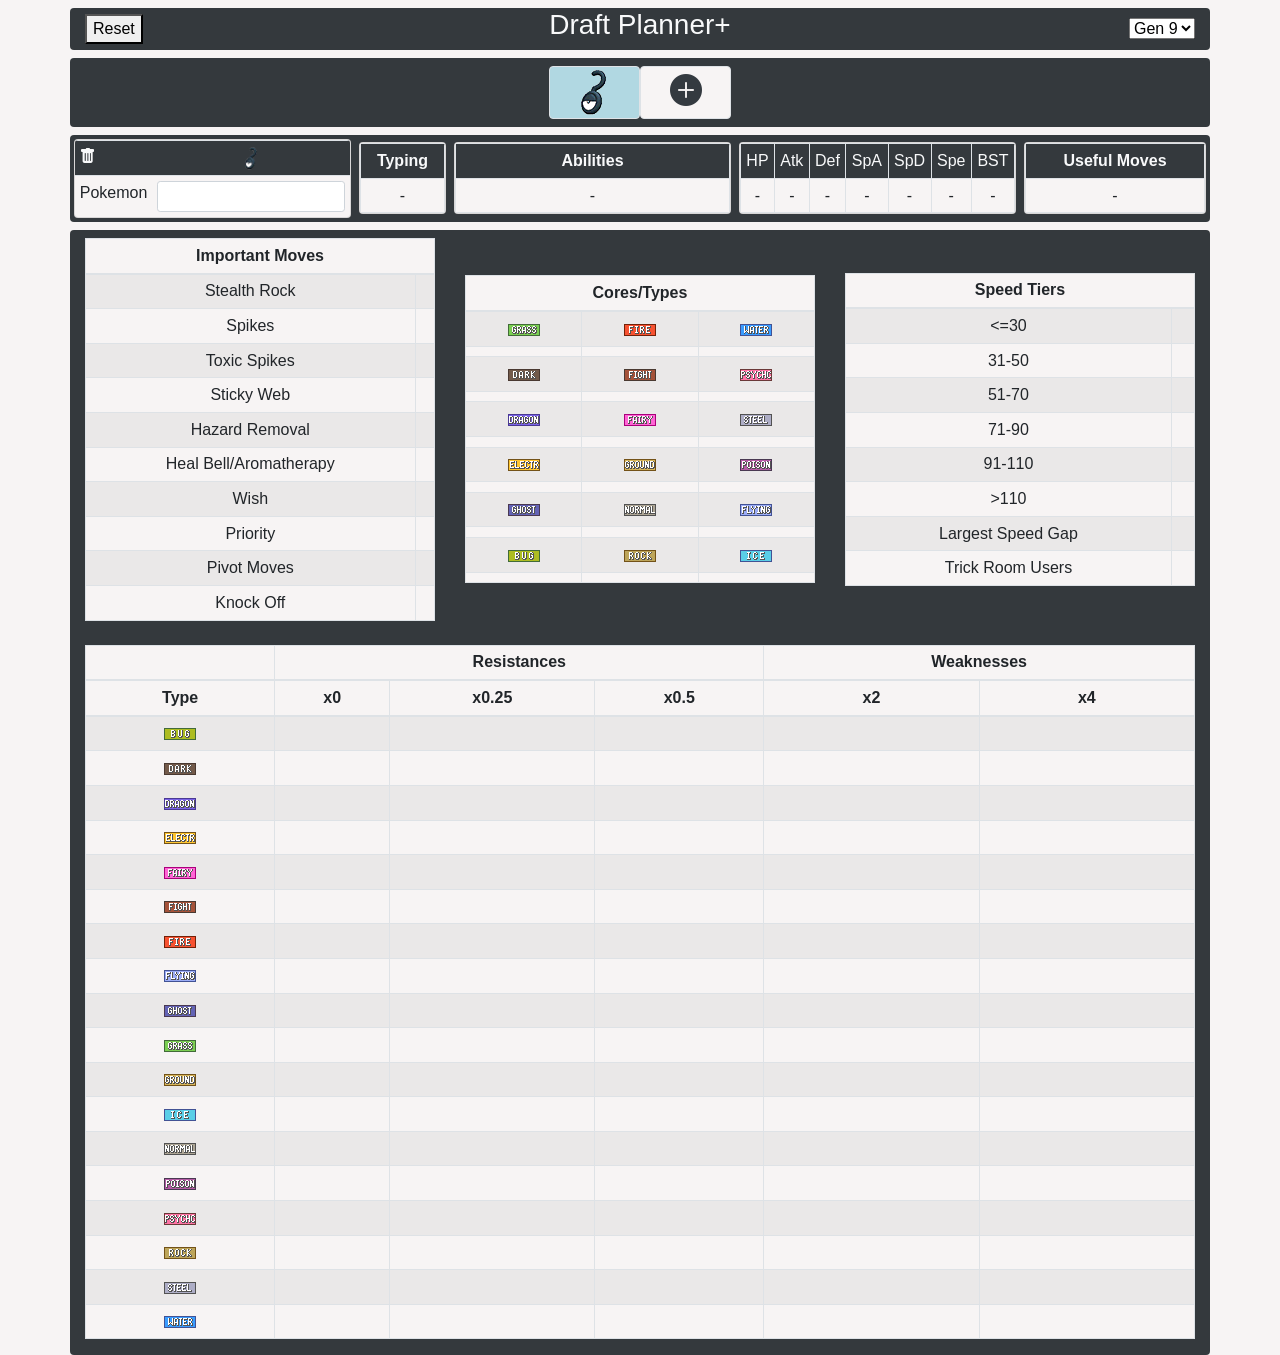
==== commit b9fcd59e: "Added reset button" ====
--- a/index.html
+++ b/index.html
@@ -21,7 +21,9 @@
       <div class="container">
 
         <div class="row align-items-center bg-darkcolor text-light rounded mt-2">
-            <div class="col-md-4 d-flex justify-content-start"></div>
+            <div class="col-md-4 d-flex justify-content-start">
+                <button id="resetbtn">Reset</button>
+            </div>
             <div class="col-md-4">
                 <h3 class="d-flex justify-content-center">Draft Planner+</h2>
             </div>
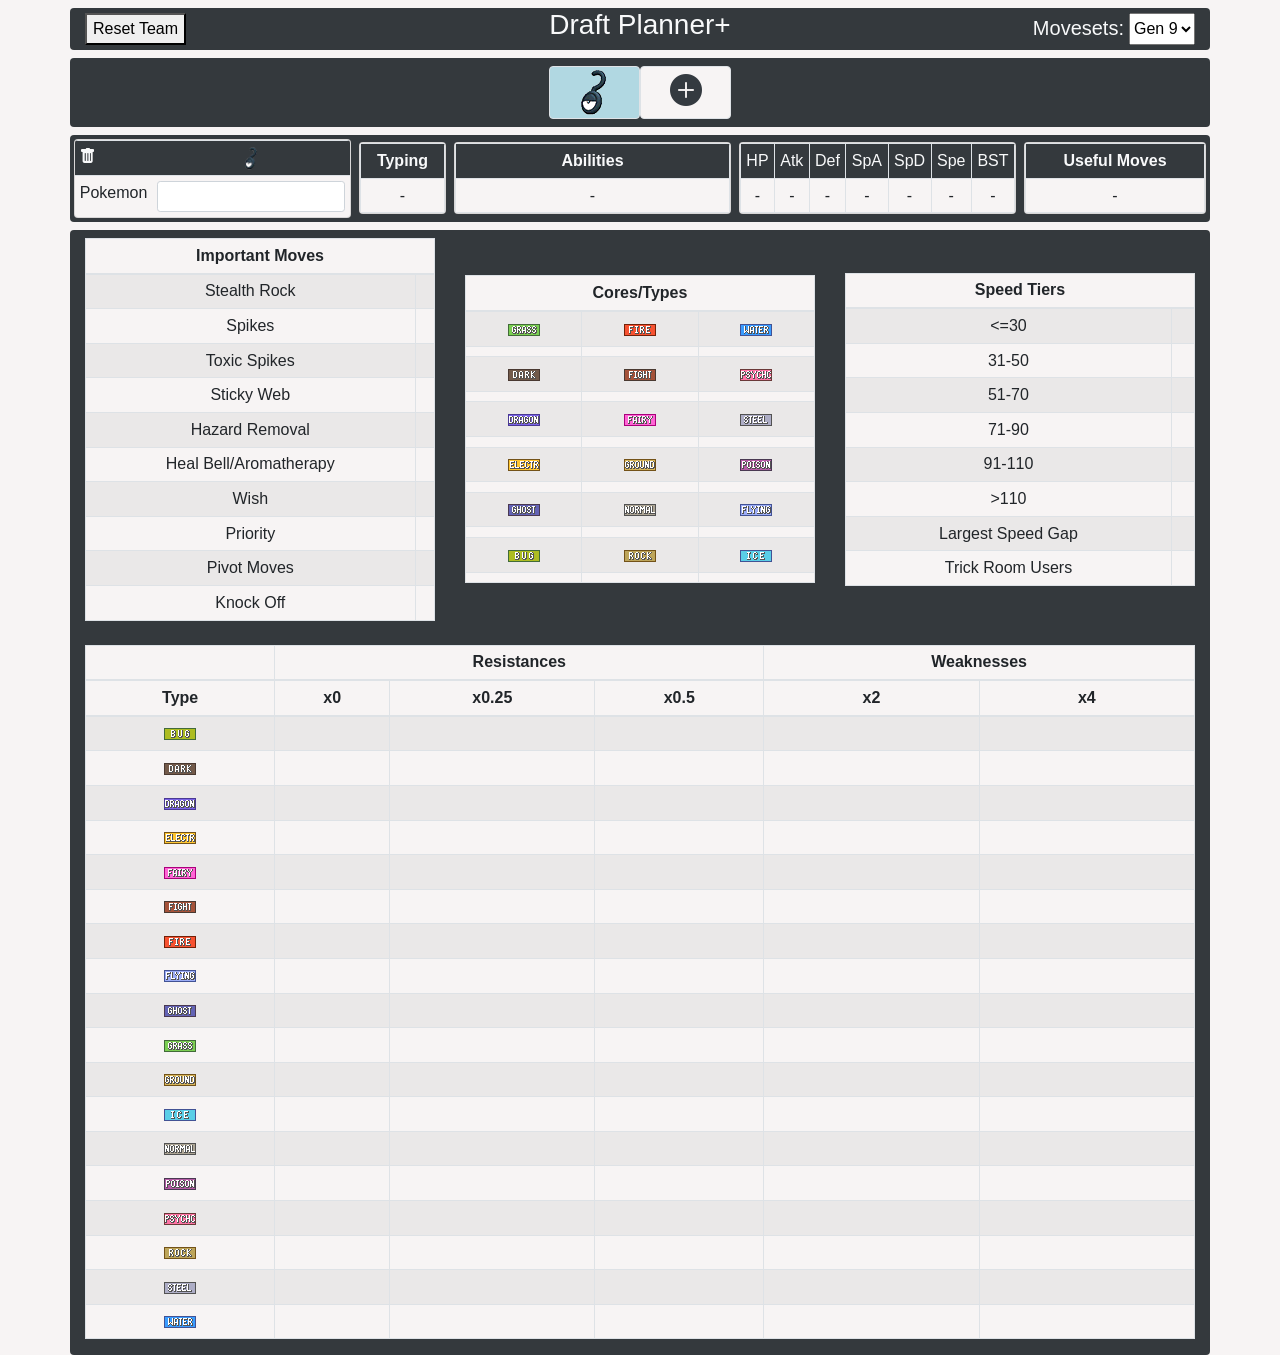
==== commit d98272ce: "Clarified purpose of new buttons" ====
--- a/index.html
+++ b/index.html
@@ -22,13 +22,14 @@
 
         <div class="row align-items-center bg-darkcolor text-light rounded mt-2">
             <div class="col-md-4 d-flex justify-content-start">
-                <button id="resetbtn">Reset</button>
+                <button id="resetbtn" style="height:2em">Reset Team</button>
             </div>
             <div class="col-md-4">
                 <h3 class="d-flex justify-content-center">Draft Planner+</h2>
             </div>
             <div class="col-md-4 d-flex justify-content-end">
-                <select id="generation">
+                <h5 class="d-flex" style="margin-right: 0.25em; margin-top: 0.3em">Movesets:</h5>
+                <select id="generation" style="height:2em; margin-top: 0.2em">
                     <option selected value="gen9">Gen 9</option>
                     <option value="gen8">Gen 8</option>
                     <option value="gen7">Gen 7</option>
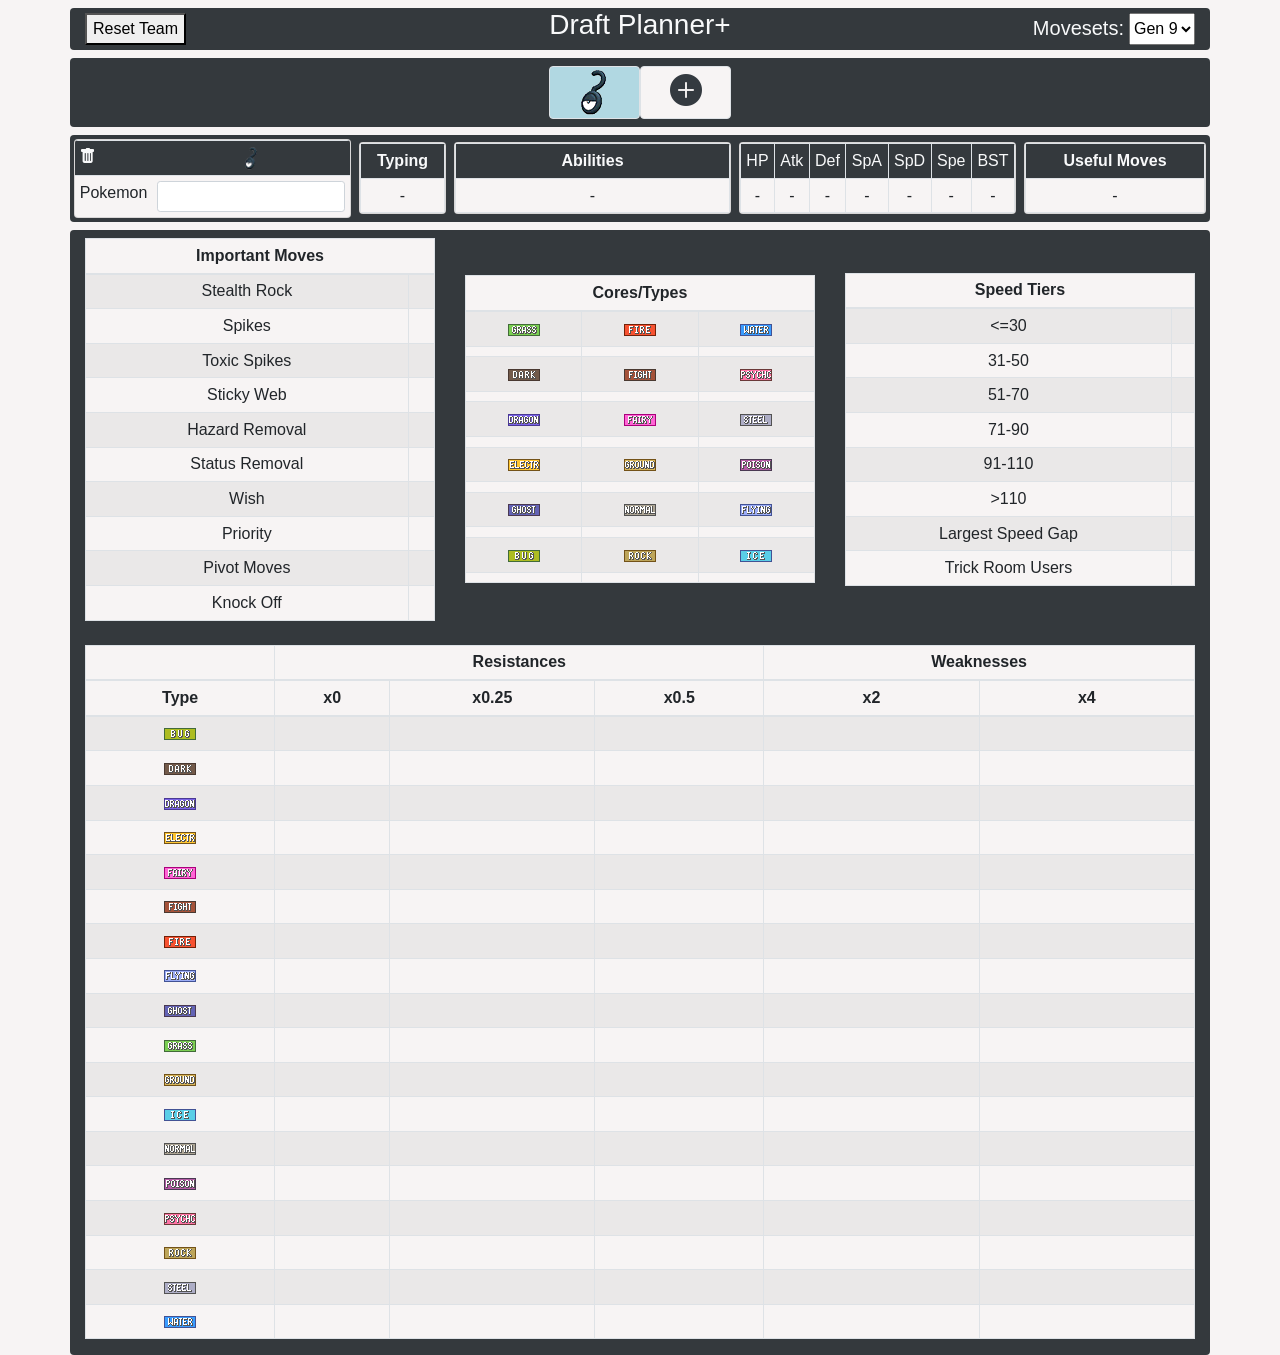
==== commit 70ec271b: "Added hwish to useful moves" ====
--- a/index.html
+++ b/index.html
@@ -144,11 +144,11 @@
                     <tbody>
                         <tr>
                             <td>Stealth Rock</td>
-                            <td class="teamdata move-stealthrock"></td>
+                            <td class="teamdata move-stealthrock move-stoneaxe"></td>
                         </tr>
                         <tr>
                             <td>Spikes</td>
-                            <td class="teamdata move-spikes"></td>
+                            <td class="teamdata move-spikes move-ceaselessedge"></td>
                         </tr>
                         <tr>
                             <td>Toxic Spikes</td>
@@ -163,8 +163,8 @@
                             <td class="teamdata move-rapidspin move-defog move-courtchange move-mortalspin move-tidyup"></td>
                         </tr>
                         <tr>
-                            <td>Heal Bell/Aromatherapy</td>
-                            <td class="teamdata move-aromatherapy move-healbell"></td>
+                            <td>Status Removal</td>
+                            <td class="teamdata move-aromatherapy move-healbell move-healingwish move-lunardance"></td>
                         </tr>
                         <tr>
                             <td>Wish</td>
